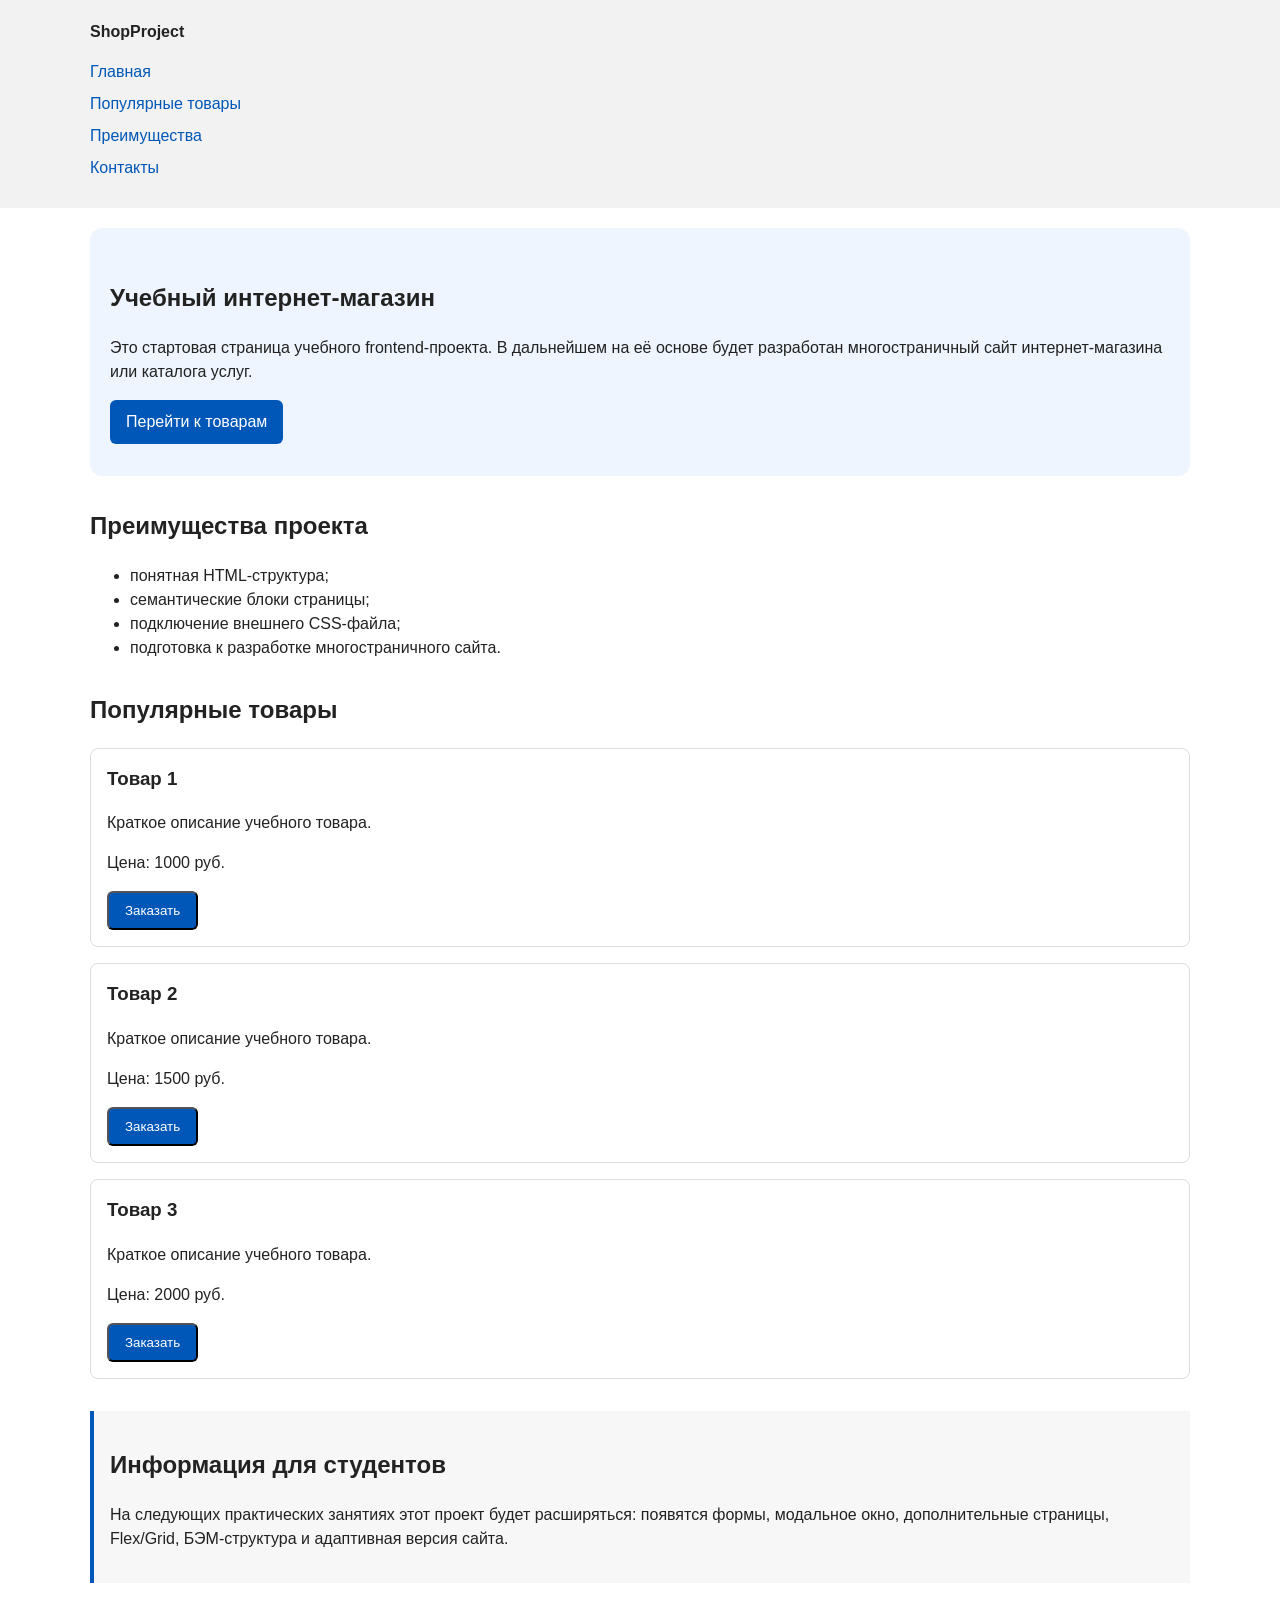
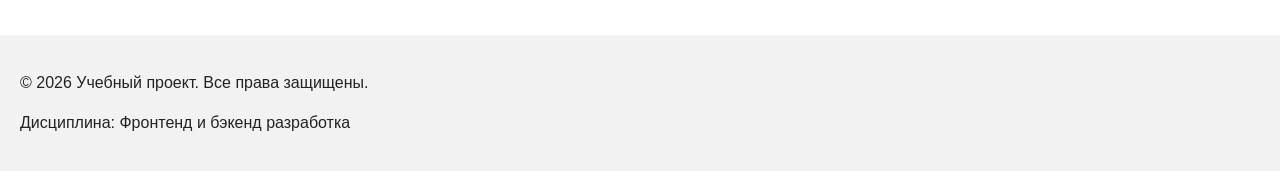
==== index.html @ f3f4010c "feat: add order form modal and validation" ====
<!DOCTYPE html>
<html lang="ru">
<head>
  <meta charset="UTF-8">
  <meta name="viewport" content="width=device-width, initial-scale=1.0">
  <title>Учебный интернет-магазин</title>
  <link rel="stylesheet" href="css/style.css">
  <script src="js/main.js" defer></script>
</head>
<body>
  <header>
    <div class="site-header">
      <a class="site-logo" href="index.html">ShopProject</a>

      <nav class="site-nav" aria-label="Основная навигация">
        <ul class="site-nav__list">
          <li><a href="index.html">Главная</a></li>
          <li><a href="#popular">Популярные товары</a></li>
          <li><a href="#advantages">Преимущества</a></li>
          <li><a href="#contacts">Контакты</a></li>
        </ul>
      </nav>
    </div>
  </header>
  <main>
    <section class="hero">
      <h1>Учебный интернет-магазин</h1>
      <p>
        Это стартовая страница учебного frontend-проекта.
        В дальнейшем на её основе будет разработан многостраничный сайт
        интернет-магазина или каталога услуг.
      </p>
      <a class="button" href="#popular">Перейти к товарам</a>
    </section>
    <section class="section" id="advantages">
      <h2>Преимущества проекта</h2>
      <ul class="advantages-list">
        <li>понятная HTML-структура;</li>
        <li>семантические блоки страницы;</li>
        <li>подключение внешнего CSS-файла;</li>
        <li>подготовка к разработке многостраничного сайта.</li>
      </ul>
    </section>
    <section class="section" id="popular">
      <h2>Популярные товары</h2>

      <article class="product-card">
        <h3>Товар 1</h3>
        <p>Краткое описание учебного товара.</p>
        <p>Цена: 1000 руб.</p>
        <button class="button product-card__button" type="button" data-product="Товар 1">
          Заказать
        </button>

      </article>

      <article class="product-card">
        <h3>Товар 2</h3>
        <p>Краткое описание учебного товара.</p>
        <p>Цена: 1500 руб.</p>
        <button class="button product-card__button" type="button" data-product="Товар 2">
          Заказать
        </button>

      </article>

      <article class="product-card">
        <h3>Товар 3</h3>
        <p>Краткое описание учебного товара.</p>
        <p>Цена: 2000 руб.</p>
        <button class="button product-card__button" type="button" data-product="Товар 3">
          Заказать
        </button>

      </article>
    </section>
    <aside class="aside-info">
      <h2>Информация для студентов</h2>
      <p>
        На следующих практических занятиях этот проект будет расширяться:
        появятся формы, модальное окно, дополнительные страницы, Flex/Grid,
        БЭМ-структура и адаптивная версия сайта.
      </p>
    </aside>
  </main>
  <footer id="contacts">
    <p>&copy; 2026 Учебный проект. Все права защищены.</p>
    <p>Дисциплина: Фронтенд и бэкенд разработка</p>
  </footer>
  <dialog class="order-dialog" id="order-dialog" aria-labelledby="order-dialog-title">
  <h2 id="order-dialog-title">Оформление заявки</h2>

  <form class="order-form" id="order-form" action="#" method="post" novalidate>
    <input id="selected-product" name="selected-product" type="hidden">

    <div class="form-field">
      <label for="order-name">Имя</label>
      <input
        id="order-name"
        name="name"
        type="text"
        placeholder="Введите ваше имя"
        minlength="2"
        autocomplete="given-name"
        required
      >
    </div>

    <div class="form-field">
      <label for="order-email">E-mail</label>
      <input
        id="order-email"
        name="email"
        type="email"
        placeholder="example@mail.ru"
        autocomplete="email"
        required
      >
    </div>

    <div class="form-field">
      <label for="order-phone">Телефон</label>
      <input
        id="order-phone"
        name="phone"
        type="tel"
        inputmode="tel"
        placeholder="+7 (900) 000-00-00"
        pattern="^\+7 \(\d{3}\) \d{3}-\d{2}-\d{2}$"
        required
      >
      <small>Формат: +7 (900) 000-00-00</small>
    </div>

    <div class="form-field">
      <label for="order-date">Дата связи</label>
      <input
        id="order-date"
        name="date"
        type="date"
      >
    </div>

    <div class="form-field">
      <label for="order-topic">Тема заявки</label>
      <select id="order-topic" name="topic" required>
        <option value="">Выберите тему</option>
        <option value="product">Заказ товара</option>
        <option value="consultation">Консультация</option>
        <option value="delivery">Доставка</option>
      </select>
    </div>

    <div class="form-field">
      <label for="order-comment">Комментарий</label>
      <textarea
        id="order-comment"
        name="comment"
        rows="4"
        placeholder="Укажите дополнительную информацию"
      ></textarea>
    </div>

    <div class="form-field form-field--checkbox">
      <label>
        <input
          id="order-agreement"
          name="agreement"
          type="checkbox"
          required
        >
        Я согласен на обработку данных
      </label>
    </div>

    <div class="form-actions">
      <button type="button" id="close-order-dialog">Закрыть</button>
      <button type="submit">Отправить заявку</button>
    </div>
  </form>
</dialog>

<p class="success-message" id="success-message" hidden>
  Форма успешно отправлена!
</p>

</body>
</html>
---- css/style.css ----
/* 
  Универсальное правило для всех элементов.
  border-box делает расчёт размеров более понятным:
  width включает content, padding и border.
*/
* {
  box-sizing: border-box;
}

/*
  Убираем стандартный внешний отступ браузера у body.
  Без этого вокруг страницы может появиться белая рамка.
*/
body {
  margin: 0;
  font-family: Arial, sans-serif;
  line-height: 1.5;
  color: #222222;
  background-color: #ffffff;
}
/*
  Задаём внутренние отступы для основных областей страницы.
  Это делает содержимое визуально отделённым от краёв окна браузера.
*/
header,
main,
footer {
  padding: 20px;
}

/*
  Оформляем шапку страницы.
  Пока используется простой светло-серый фон.
*/
header {
  background-color: #f2f2f2;
}

/*
  Оформляем подвал страницы тем же фоном,
  чтобы визуально отделить его от основного содержимого.
*/
footer {
  background-color: #f2f2f2;
}
/*
  Ограничиваем ширину содержимого шапки,
  чтобы оно не растягивалось слишком сильно на широких экранах.
*/
.site-header {
  max-width: 1100px;
  margin: 0 auto;
}

/*
  Оформляем текстовый логотип.
*/
.site-logo {
  font-weight: bold;
  text-decoration: none;
  color: #222222;
}

/*
  Убираем стандартные отступы и маркеры списка навигации.
*/
.site-nav__list {
  padding: 0;
  margin: 16px 0 0;
  list-style: none;
}

/*
  Добавляем расстояние между пунктами меню.
*/
.site-nav__list li {
  margin-bottom: 8px;
}

/*
  Оформляем ссылки меню.
*/
.site-nav__list a {
  color: #0057b8;
  text-decoration: none;
}

/*
  При наведении мыши подчёркиваем ссылку.
  Подробно состояния интерфейса будут рассмотрены в практической работе 1.7.
*/
.site-nav__list a:hover {
  text-decoration: underline;
}
/*
  Hero-блок — первый крупный блок страницы.
  Он визуально отделяется от остальных разделов фоном и отступами.
*/
.hero {
  max-width: 1100px;
  margin: 0 auto 32px;
  padding: 32px 20px;
  background-color: #eef5ff;
  border-radius: 12px;
}

/*
  Общий класс для разделов страницы.
*/
.section {
  max-width: 1100px;
  margin: 0 auto 32px;
}

/*
  Убираем лишний верхний отступ у заголовков разделов.
*/
.section h2 {
  margin-top: 0;
}
/*
  Карточка товара — самостоятельный блок.
  На следующих занятиях карточки будут доработаны и выстроены в сетку.
*/
.product-card {
  margin-bottom: 16px;
  padding: 16px;
  border: 1px solid #dddddd;
  border-radius: 8px;
  background-color: #ffffff;
}

/*
  Убираем лишний верхний отступ у заголовка карточки.
*/
.product-card h3 {
  margin-top: 0;
}
/*
  Пока это обычная ссылка, но визуально она оформляется как кнопка.
*/
.button {
  display: inline-block;
  padding: 10px 16px;
  color: #ffffff;
  background-color: #0057b8;
  text-decoration: none;
  border-radius: 6px;
}

/*
  Простое состояние наведения для кнопки.
*/
.button:hover {
  background-color: #003f86;
}

/*
  Дополнительный информационный блок.
*/
.aside-info {
  max-width: 1100px;
  margin: 0 auto 32px;
  padding: 16px;
  border-left: 4px solid #0057b8;
  background-color: #f7f7f7;
}
/*
  Модальное окно.
  Элемент dialog сам умеет открываться поверх страницы.
*/
.order-dialog {
  width: min(100% - 32px, 560px);
  padding: 24px;
  border: none;
  border-radius: 12px;
}

/*
  Затемнение фона за модальным окном.
*/
.order-dialog::backdrop {
  background-color: rgba(0, 0, 0, 0.5);
}

/*
  Поле формы.
  Каждый блок получает нижний отступ.
*/
.form-field {
  margin-bottom: 16px;
}

/*
  Подпись поля.
*/
.form-field label {
  display: block;
  margin-bottom: 6px;
}

/*
  Основные поля формы.
*/
.form-field input,
.form-field select,
.form-field textarea {
  width: 100%;
  padding: 10px 12px;
  border: 1px solid #cccccc;
  border-radius: 6px;
  font: inherit;
}

/*
  Checkbox не должен занимать всю ширину.
*/
.form-field input[type="checkbox"] {
  width: auto;
}

/*
  Подсказка под полем телефона.
*/
.form-field small {
  display: block;
  margin-top: 4px;
  color: #666666;
}

/*
  Видимый фокус для клавиатурной навигации.
*/
.form-field input:focus-visible,
.form-field select:focus-visible,
.form-field textarea:focus-visible,
.form-actions button:focus-visible {
  outline: 2px solid #0057b8;
  outline-offset: 2px;
}

/*
  Подсветка ошибочных полей.
  Атрибут aria-invalid будет добавляться через JavaScript.
*/
[aria-invalid="true"] {
  border-color: #b00020;
}

/*
  Кнопки формы.
*/
.form-actions {
  display: flex;
  gap: 12px;
  margin-top: 20px;
}

/*
  Сообщение об успешной отправке.
*/
.success-message {
  max-width: 1100px;
  margin: 24px auto;
  padding: 16px;
  border-left: 4px solid #168a2f;
  background-color: #eefaf0;
}
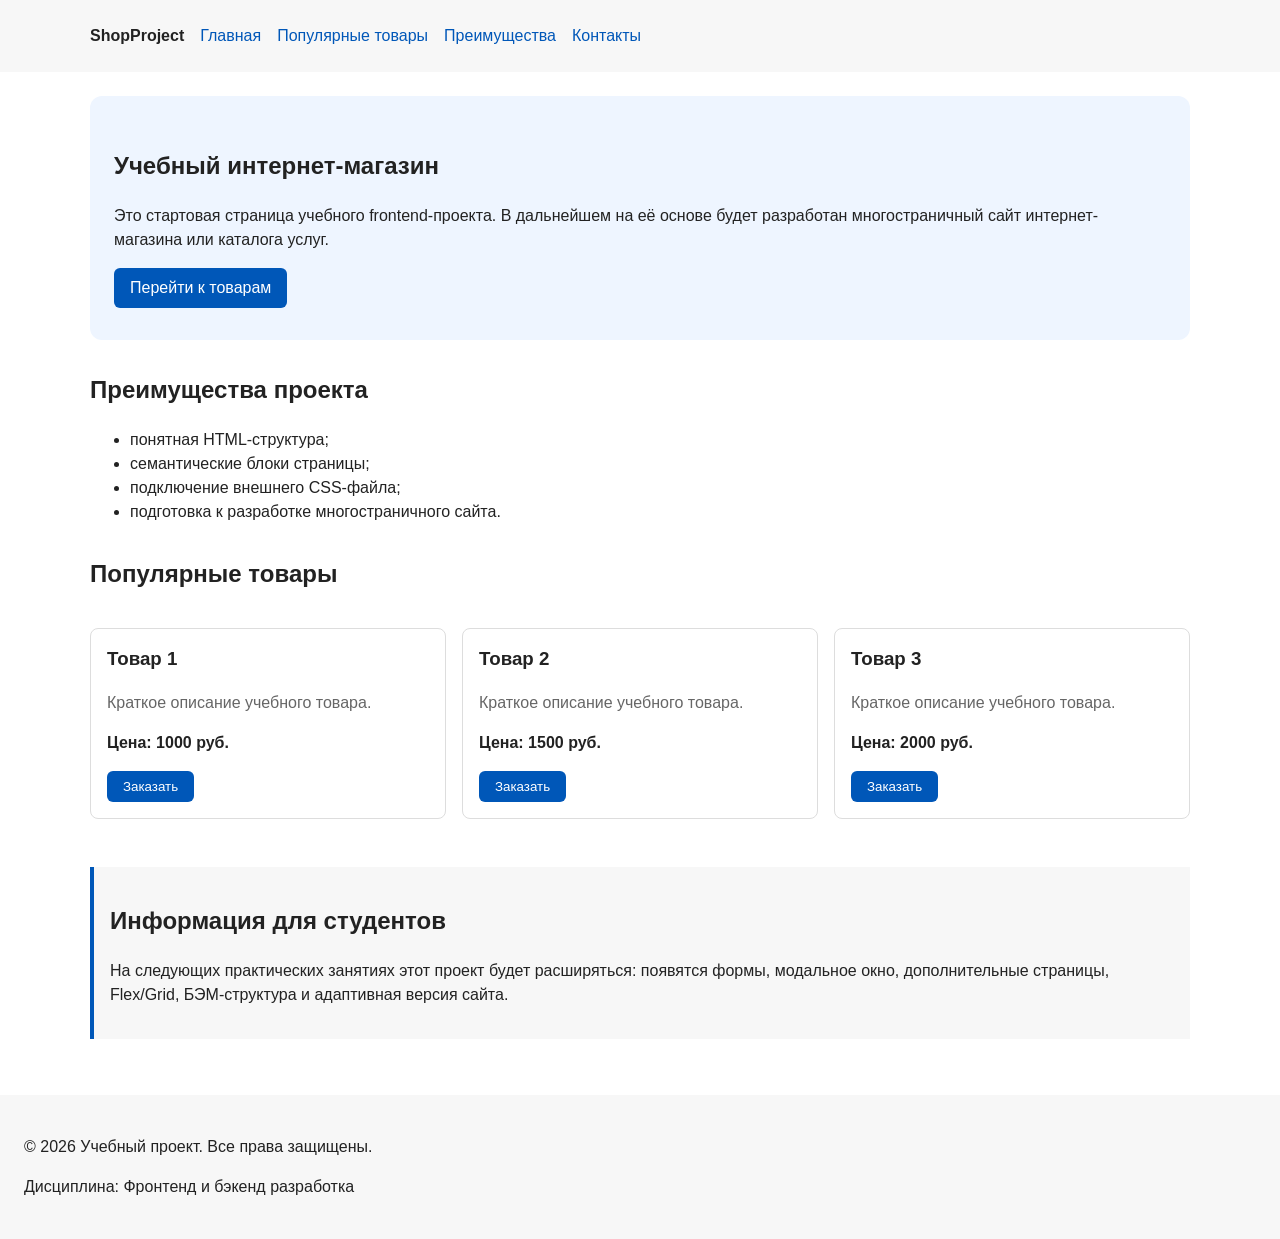
==== commit 875ce8ed: "kr1" ====
--- a/index.html
+++ b/index.html
@@ -1,15 +1,20 @@
 <!DOCTYPE html>
 <html lang="ru">
+
 <head>
   <meta charset="UTF-8">
   <meta name="viewport" content="width=device-width, initial-scale=1.0">
   <title>Учебный интернет-магазин</title>
+
   <link rel="stylesheet" href="css/style.css">
   <script src="js/main.js" defer></script>
 </head>
+
 <body>
+
   <header>
     <div class="site-header">
+
       <a class="site-logo" href="index.html">ShopProject</a>
 
       <nav class="site-nav" aria-label="Основная навигация">
@@ -20,169 +25,347 @@
           <li><a href="#contacts">Контакты</a></li>
         </ul>
       </nav>
+
     </div>
   </header>
+
+
   <main>
+
     <section class="hero">
+
       <h1>Учебный интернет-магазин</h1>
+
       <p>
         Это стартовая страница учебного frontend-проекта.
         В дальнейшем на её основе будет разработан многостраничный сайт
         интернет-магазина или каталога услуг.
       </p>
+
       <a class="button" href="#popular">Перейти к товарам</a>
+
     </section>
+
+
     <section class="section" id="advantages">
+
       <h2>Преимущества проекта</h2>
+
       <ul class="advantages-list">
         <li>понятная HTML-структура;</li>
         <li>семантические блоки страницы;</li>
         <li>подключение внешнего CSS-файла;</li>
         <li>подготовка к разработке многостраничного сайта.</li>
       </ul>
+
     </section>
-    <section class="section" id="popular">
+
+
+    <section class="section product-grid" id="popular">
+
       <h2>Популярные товары</h2>
 
+
       <article class="product-card">
-        <h3>Товар 1</h3>
-        <p>Краткое описание учебного товара.</p>
-        <p>Цена: 1000 руб.</p>
-        <button class="button product-card__button" type="button" data-product="Товар 1">
+
+        <h3 class="product-card__title">
+          Товар 1
+        </h3>
+
+        <p class="product-card__description">
+          Краткое описание учебного товара.
+        </p>
+
+        <p class="product-card__price">
+          Цена: 1000 руб.
+        </p>
+
+        <button
+          class="button product-card__button"
+          type="button"
+          data-product="Товар 1"
+        >
           Заказать
         </button>
 
       </article>
 
+
       <article class="product-card">
-        <h3>Товар 2</h3>
-        <p>Краткое описание учебного товара.</p>
-        <p>Цена: 1500 руб.</p>
-        <button class="button product-card__button" type="button" data-product="Товар 2">
+
+        <h3 class="product-card__title">
+          Товар 2
+        </h3>
+
+        <p class="product-card__description">
+          Краткое описание учебного товара.
+        </p>
+
+        <p class="product-card__price">
+          Цена: 1500 руб.
+        </p>
+
+        <button
+          class="button product-card__button"
+          type="button"
+          data-product="Товар 2"
+        >
           Заказать
         </button>
 
       </article>
 
+
       <article class="product-card">
-        <h3>Товар 3</h3>
-        <p>Краткое описание учебного товара.</p>
-        <p>Цена: 2000 руб.</p>
-        <button class="button product-card__button" type="button" data-product="Товар 3">
+
+        <h3 class="product-card__title">
+          Товар 3
+        </h3>
+
+        <p class="product-card__description">
+          Краткое описание учебного товара.
+        </p>
+
+        <p class="product-card__price">
+          Цена: 2000 руб.
+        </p>
+
+        <button
+          class="button product-card__button"
+          type="button"
+          data-product="Товар 3"
+        >
           Заказать
         </button>
 
       </article>
+
     </section>
+
+
     <aside class="aside-info">
+
       <h2>Информация для студентов</h2>
+
       <p>
         На следующих практических занятиях этот проект будет расширяться:
         появятся формы, модальное окно, дополнительные страницы, Flex/Grid,
         БЭМ-структура и адаптивная версия сайта.
       </p>
+
     </aside>
+
   </main>
+
+
   <footer id="contacts">
-    <p>&copy; 2026 Учебный проект. Все права защищены.</p>
-    <p>Дисциплина: Фронтенд и бэкенд разработка</p>
+
+    <p>
+      &copy; 2026 Учебный проект. Все права защищены.
+    </p>
+
+    <p>
+      Дисциплина: Фронтенд и бэкенд разработка
+    </p>
+
   </footer>
-  <dialog class="order-dialog" id="order-dialog" aria-labelledby="order-dialog-title">
-  <h2 id="order-dialog-title">Оформление заявки</h2>
-
-  <form class="order-form" id="order-form" action="#" method="post" novalidate>
-    <input id="selected-product" name="selected-product" type="hidden">
-
-    <div class="form-field">
-      <label for="order-name">Имя</label>
+
+
+  <dialog
+    class="order-dialog"
+    id="order-dialog"
+    aria-labelledby="order-dialog-title"
+  >
+
+    <h2 id="order-dialog-title">
+      Оформление заявки
+    </h2>
+
+
+    <form
+      class="order-form"
+      id="order-form"
+      action="#"
+      method="post"
+      novalidate
+    >
+
       <input
-        id="order-name"
-        name="name"
-        type="text"
-        placeholder="Введите ваше имя"
-        minlength="2"
-        autocomplete="given-name"
-        required
+        id="selected-product"
+        name="selected-product"
+        type="hidden"
       >
-    </div>
-
-    <div class="form-field">
-      <label for="order-email">E-mail</label>
-      <input
-        id="order-email"
-        name="email"
-        type="email"
-        placeholder="example@mail.ru"
-        autocomplete="email"
-        required
-      >
-    </div>
-
-    <div class="form-field">
-      <label for="order-phone">Телефон</label>
-      <input
-        id="order-phone"
-        name="phone"
-        type="tel"
-        inputmode="tel"
-        placeholder="+7 (900) 000-00-00"
-        pattern="^\+7 \(\d{3}\) \d{3}-\d{2}-\d{2}$"
-        required
-      >
-      <small>Формат: +7 (900) 000-00-00</small>
-    </div>
-
-    <div class="form-field">
-      <label for="order-date">Дата связи</label>
-      <input
-        id="order-date"
-        name="date"
-        type="date"
-      >
-    </div>
-
-    <div class="form-field">
-      <label for="order-topic">Тема заявки</label>
-      <select id="order-topic" name="topic" required>
-        <option value="">Выберите тему</option>
-        <option value="product">Заказ товара</option>
-        <option value="consultation">Консультация</option>
-        <option value="delivery">Доставка</option>
-      </select>
-    </div>
-
-    <div class="form-field">
-      <label for="order-comment">Комментарий</label>
-      <textarea
-        id="order-comment"
-        name="comment"
-        rows="4"
-        placeholder="Укажите дополнительную информацию"
-      ></textarea>
-    </div>
-
-    <div class="form-field form-field--checkbox">
-      <label>
+
+
+      <div class="form-field">
+
+        <label for="order-name">
+          Имя
+        </label>
+
         <input
-          id="order-agreement"
-          name="agreement"
-          type="checkbox"
+          id="order-name"
+          name="name"
+          type="text"
+          placeholder="Введите ваше имя"
+          minlength="2"
+          autocomplete="given-name"
           required
         >
-        Я согласен на обработку данных
-      </label>
-    </div>
-
-    <div class="form-actions">
-      <button type="button" id="close-order-dialog">Закрыть</button>
-      <button type="submit">Отправить заявку</button>
-    </div>
-  </form>
-</dialog>
-
-<p class="success-message" id="success-message" hidden>
-  Форма успешно отправлена!
-</p>
+
+      </div>
+
+
+      <div class="form-field">
+
+        <label for="order-email">
+          E-mail
+        </label>
+
+        <input
+          id="order-email"
+          name="email"
+          type="email"
+          placeholder="example@mail.ru"
+          autocomplete="email"
+          required
+        >
+
+      </div>
+
+
+      <div class="form-field">
+
+        <label for="order-phone">
+          Телефон
+        </label>
+
+        <input
+          id="order-phone"
+          name="phone"
+          type="tel"
+          inputmode="tel"
+          placeholder="+7 (900) 000-00-00"
+          pattern="^\+7 \(\d{3}\) \d{3}-\d{2}-\d{2}$"
+          required
+        >
+
+        <small>
+          Формат: +7 (900) 000-00-00
+        </small>
+
+      </div>
+
+
+      <div class="form-field">
+
+        <label for="order-date">
+          Дата связи
+        </label>
+
+        <input
+          id="order-date"
+          name="date"
+          type="date"
+        >
+
+      </div>
+
+
+      <div class="form-field">
+
+        <label for="order-topic">
+          Тема заявки
+        </label>
+
+        <select
+          id="order-topic"
+          name="topic"
+          required
+        >
+          <option value="">
+            Выберите тему
+          </option>
+
+          <option value="product">
+            Заказ товара
+          </option>
+
+          <option value="consultation">
+            Консультация
+          </option>
+
+          <option value="delivery">
+            Доставка
+          </option>
+
+        </select>
+
+      </div>
+
+
+      <div class="form-field">
+
+        <label for="order-comment">
+          Комментарий
+        </label>
+
+        <textarea
+          id="order-comment"
+          name="comment"
+          rows="4"
+          placeholder="Укажите дополнительную информацию"
+        ></textarea>
+
+      </div>
+
+
+      <div class="form-field form-field--checkbox">
+
+        <label>
+
+          <input
+            id="order-agreement"
+            name="agreement"
+            type="checkbox"
+            required
+          >
+
+          Я согласен на обработку данных
+
+        </label>
+
+      </div>
+
+
+      <div class="form-actions">
+
+        <button
+          type="button"
+          id="close-order-dialog"
+        >
+          Закрыть
+        </button>
+
+        <button type="submit">
+          Отправить заявку
+        </button>
+
+      </div>
+
+    </form>
+
+  </dialog>
+
+
+  <p
+    class="success-message"
+    id="success-message"
+    hidden
+  >
+    Форма успешно отправлена!
+  </p>
+
 
 </body>
-</html>
+</html>
--- a/css/style.css
+++ b/css/style.css
@@ -1,268 +1,307 @@
-/* 
-  Универсальное правило для всех элементов.
-  border-box делает расчёт размеров более понятным:
-  width включает content, padding и border.
-*/
+/* ===============================
+   1. Переменные проекта
+   =============================== */
+
+:root {
+  /* Основные цвета проекта */
+  --color-bg: #ffffff;
+  --color-text: #222222;
+  --color-muted: #666666;
+  --color-primary: #0057b8;
+  --color-primary-dark: #003f86;
+  --color-border: #dddddd;
+  --color-surface: #f7f7f7;
+  --color-surface-accent: #eef5ff;
+  --color-danger: #b00020;
+  --color-success: #168a2f;
+  --color-success-bg: #eefaf0;
+  --color-white: #ffffff;
+
+  /* Отступы */
+  --space-xs: 4px;
+  --space-sm: 8px;
+  --space-md: 16px;
+  --space-lg: 24px;
+  --space-xl: 32px;
+
+  /* Скругления */
+  --radius-sm: 6px;
+  --radius-md: 8px;
+  --radius-lg: 12px;
+
+  /* Размеры */
+  --container-width: 1100px;
+}
+
+
+/* ===============================
+   2. Базовые стили
+   =============================== */
+
 * {
   box-sizing: border-box;
 }
 
-/*
-  Убираем стандартный внешний отступ браузера у body.
-  Без этого вокруг страницы может появиться белая рамка.
-*/
 body {
   margin: 0;
   font-family: Arial, sans-serif;
   line-height: 1.5;
-  color: #222222;
-  background-color: #ffffff;
-}
-/*
-  Задаём внутренние отступы для основных областей страницы.
-  Это делает содержимое визуально отделённым от краёв окна браузера.
-*/
+  color: var(--color-text);
+  background-color: var(--color-bg);
+}
+
 header,
 main,
 footer {
-  padding: 20px;
-}
-
-/*
-  Оформляем шапку страницы.
-  Пока используется простой светло-серый фон.
-*/
+  padding: var(--space-lg);
+}
+
+
+/* ===============================
+   3. Общие элементы интерфейса
+   =============================== */
+
+a {
+  color: var(--color-primary);
+}
+
+a:hover {
+  color: var(--color-primary-dark);
+}
+
+a:focus-visible {
+  outline: 2px solid var(--color-primary);
+  outline-offset: 3px;
+}
+
+.button,
+.form-actions button {
+  display: inline-block;
+  padding: var(--space-sm) var(--space-md);
+  color: var(--color-white);
+  background-color: var(--color-primary);
+  text-decoration: none;
+  border: none;
+  cursor: pointer;
+  border-radius: var(--radius-sm);
+}
+
+.button:hover,
+.form-actions button:hover {
+  color: var(--color-white);
+  background-color: var(--color-primary-dark);
+}
+
+.button:focus-visible,
+.form-actions button:focus-visible {
+  outline: 2px solid var(--color-primary);
+  outline-offset: 3px;
+}
+
+.button:disabled,
+.form-actions button:disabled {
+  opacity: 0.6;
+  cursor: not-allowed;
+}
+
+
+/* ===============================
+   4. Компоненты страницы
+   =============================== */
+
 header {
-  background-color: #f2f2f2;
-}
-
-/*
-  Оформляем подвал страницы тем же фоном,
-  чтобы визуально отделить его от основного содержимого.
-*/
+  background-color: var(--color-surface);
+}
+
 footer {
-  background-color: #f2f2f2;
-}
-/*
-  Ограничиваем ширину содержимого шапки,
-  чтобы оно не растягивалось слишком сильно на широких экранах.
-*/
+  background-color: var(--color-surface);
+}
+
+
+/* FLEXBOX ДЛЯ ШАПКИ */
+
 .site-header {
-  max-width: 1100px;
+  max-width: var(--container-width);
   margin: 0 auto;
-}
-
-/*
-  Оформляем текстовый логотип.
-*/
+
+  display: flex;
+  gap: var(--space-md);
+  align-items: center;
+}
+
 .site-logo {
   font-weight: bold;
   text-decoration: none;
-  color: #222222;
-}
-
-/*
-  Убираем стандартные отступы и маркеры списка навигации.
-*/
+  color: var(--color-text);
+}
+
 .site-nav__list {
+  display: flex;
+  gap: var(--space-md);
+
   padding: 0;
-  margin: 16px 0 0;
+  margin: 0;
   list-style: none;
 }
 
-/*
-  Добавляем расстояние между пунктами меню.
-*/
-.site-nav__list li {
-  margin-bottom: 8px;
-}
-
-/*
-  Оформляем ссылки меню.
-*/
 .site-nav__list a {
-  color: #0057b8;
   text-decoration: none;
 }
 
-/*
-  При наведении мыши подчёркиваем ссылку.
-  Подробно состояния интерфейса будут рассмотрены в практической работе 1.7.
-*/
+.site-logo:hover {
+  color: var(--color-primary-dark);
+}
+
 .site-nav__list a:hover {
   text-decoration: underline;
 }
-/*
-  Hero-блок — первый крупный блок страницы.
-  Он визуально отделяется от остальных разделов фоном и отступами.
-*/
+
+
 .hero {
-  max-width: 1100px;
-  margin: 0 auto 32px;
-  padding: 32px 20px;
-  background-color: #eef5ff;
-  border-radius: 12px;
-}
-
-/*
-  Общий класс для разделов страницы.
-*/
+  max-width: var(--container-width);
+  margin: 0 auto var(--space-xl);
+  padding: var(--space-xl) var(--space-lg);
+  background-color: var(--color-surface-accent);
+  border-radius: var(--radius-lg);
+}
+
 .section {
-  max-width: 1100px;
-  margin: 0 auto 32px;
-}
-
-/*
-  Убираем лишний верхний отступ у заголовков разделов.
-*/
+  max-width: var(--container-width);
+  margin: 0 auto var(--space-xl);
+}
+
 .section h2 {
   margin-top: 0;
 }
-/*
-  Карточка товара — самостоятельный блок.
-  На следующих занятиях карточки будут доработаны и выстроены в сетку.
-*/
+
+
+/* CSS GRID ДЛЯ ТОВАРОВ */
+
+.product-grid {
+  display: grid;
+  grid-template-columns: repeat(3, 1fr);
+  gap: var(--space-md);
+}
+
+/*«Популярные товары» занимал всю строку 
+над тремя карточками, а не становился первой ячейкой сетки*/
+.product-grid h2 {
+  grid-column: 1 / -1;
+}
+
+
 .product-card {
-  margin-bottom: 16px;
-  padding: 16px;
-  border: 1px solid #dddddd;
-  border-radius: 8px;
-  background-color: #ffffff;
-}
-
-/*
-  Убираем лишний верхний отступ у заголовка карточки.
-*/
-.product-card h3 {
+  margin-bottom: var(--space-md);
+  padding: var(--space-md);
+  border: 1px solid var(--color-border);
+  border-radius: var(--radius-md);
+  background-color: var(--color-bg);
+}
+
+.product-card:hover {
+  border-color: var(--color-primary);
+}
+
+.product-card__title {
   margin-top: 0;
 }
-/*
-  Пока это обычная ссылка, но визуально она оформляется как кнопка.
-*/
-.button {
-  display: inline-block;
-  padding: 10px 16px;
-  color: #ffffff;
-  background-color: #0057b8;
-  text-decoration: none;
-  border-radius: 6px;
-}
-
-/*
-  Простое состояние наведения для кнопки.
-*/
-.button:hover {
-  background-color: #003f86;
-}
-
-/*
-  Дополнительный информационный блок.
-*/
+
+.product-card__description {
+  color: var(--color-muted);
+}
+
+.product-card__price {
+  font-weight: bold;
+}
+
 .aside-info {
-  max-width: 1100px;
-  margin: 0 auto 32px;
-  padding: 16px;
-  border-left: 4px solid #0057b8;
-  background-color: #f7f7f7;
-}
-/*
-  Модальное окно.
-  Элемент dialog сам умеет открываться поверх страницы.
-*/
+  max-width: var(--container-width);
+  margin: 0 auto var(--space-xl);
+  padding: var(--space-md);
+  border-left: 4px solid var(--color-primary);
+  background-color: var(--color-surface);
+}
+
+
+/* ===============================
+   5. Форма и модальное окно
+   =============================== */
+
 .order-dialog {
-  width: min(100% - 32px, 560px);
-  padding: 24px;
+  width: min(100% - var(--space-xl), 560px);
+  padding: var(--space-lg);
   border: none;
-  border-radius: 12px;
-}
-
-/*
-  Затемнение фона за модальным окном.
-*/
+  border-radius: var(--radius-lg);
+}
+
 .order-dialog::backdrop {
   background-color: rgba(0, 0, 0, 0.5);
 }
 
-/*
-  Поле формы.
-  Каждый блок получает нижний отступ.
-*/
 .form-field {
-  margin-bottom: 16px;
-}
-
-/*
-  Подпись поля.
-*/
+  margin-bottom: var(--space-md);
+}
+
 .form-field label {
   display: block;
-  margin-bottom: 6px;
-}
-
-/*
-  Основные поля формы.
-*/
+  margin-bottom: var(--space-xs);
+}
+
 .form-field input,
 .form-field select,
 .form-field textarea {
   width: 100%;
   padding: 10px 12px;
-  border: 1px solid #cccccc;
-  border-radius: 6px;
+  border: 1px solid var(--color-border);
+  border-radius: var(--radius-sm);
   font: inherit;
 }
 
-/*
-  Checkbox не должен занимать всю ширину.
-*/
 .form-field input[type="checkbox"] {
   width: auto;
 }
 
-/*
-  Подсказка под полем телефона.
-*/
 .form-field small {
   display: block;
-  margin-top: 4px;
-  color: #666666;
-}
-
-/*
-  Видимый фокус для клавиатурной навигации.
-*/
+  margin-top: var(--space-xs);
+  color: var(--color-muted);
+}
+
+.form-field input:hover,
+.form-field select:hover,
+.form-field textarea:hover {
+  border-color: var(--color-primary);
+}
+
+.form-field input:focus,
+.form-field select:focus,
+.form-field textarea:focus {
+  border-color: var(--color-primary);
+}
+
 .form-field input:focus-visible,
 .form-field select:focus-visible,
-.form-field textarea:focus-visible,
-.form-actions button:focus-visible {
-  outline: 2px solid #0057b8;
-  outline-offset: 2px;
-}
-
-/*
-  Подсветка ошибочных полей.
-  Атрибут aria-invalid будет добавляться через JavaScript.
-*/
-[aria-invalid="true"] {
-  border-color: #b00020;
-}
-
-/*
-  Кнопки формы.
-*/
+.form-field textarea:focus-visible {
+  outline: 2px solid var(--color-primary);
+  outline-offset: 3px;
+}
+
+.form-field input[aria-invalid="true"],
+.form-field select[aria-invalid="true"],
+.form-field textarea[aria-invalid="true"] {
+  border-color: var(--color-danger);
+}
+
 .form-actions {
   display: flex;
-  gap: 12px;
-  margin-top: 20px;
-}
-
-/*
-  Сообщение об успешной отправке.
-*/
+  gap: var(--space-md);
+  margin-top: var(--space-lg);
+}
+
 .success-message {
-  max-width: 1100px;
-  margin: 24px auto;
-  padding: 16px;
-  border-left: 4px solid #168a2f;
-  background-color: #eefaf0;
-}
+  max-width: var(--container-width);
+  margin: var(--space-lg) auto;
+  padding: var(--space-md);
+  border-left: 4px solid var(--color-success);
+  background-color: var(--color-success-bg);
+}
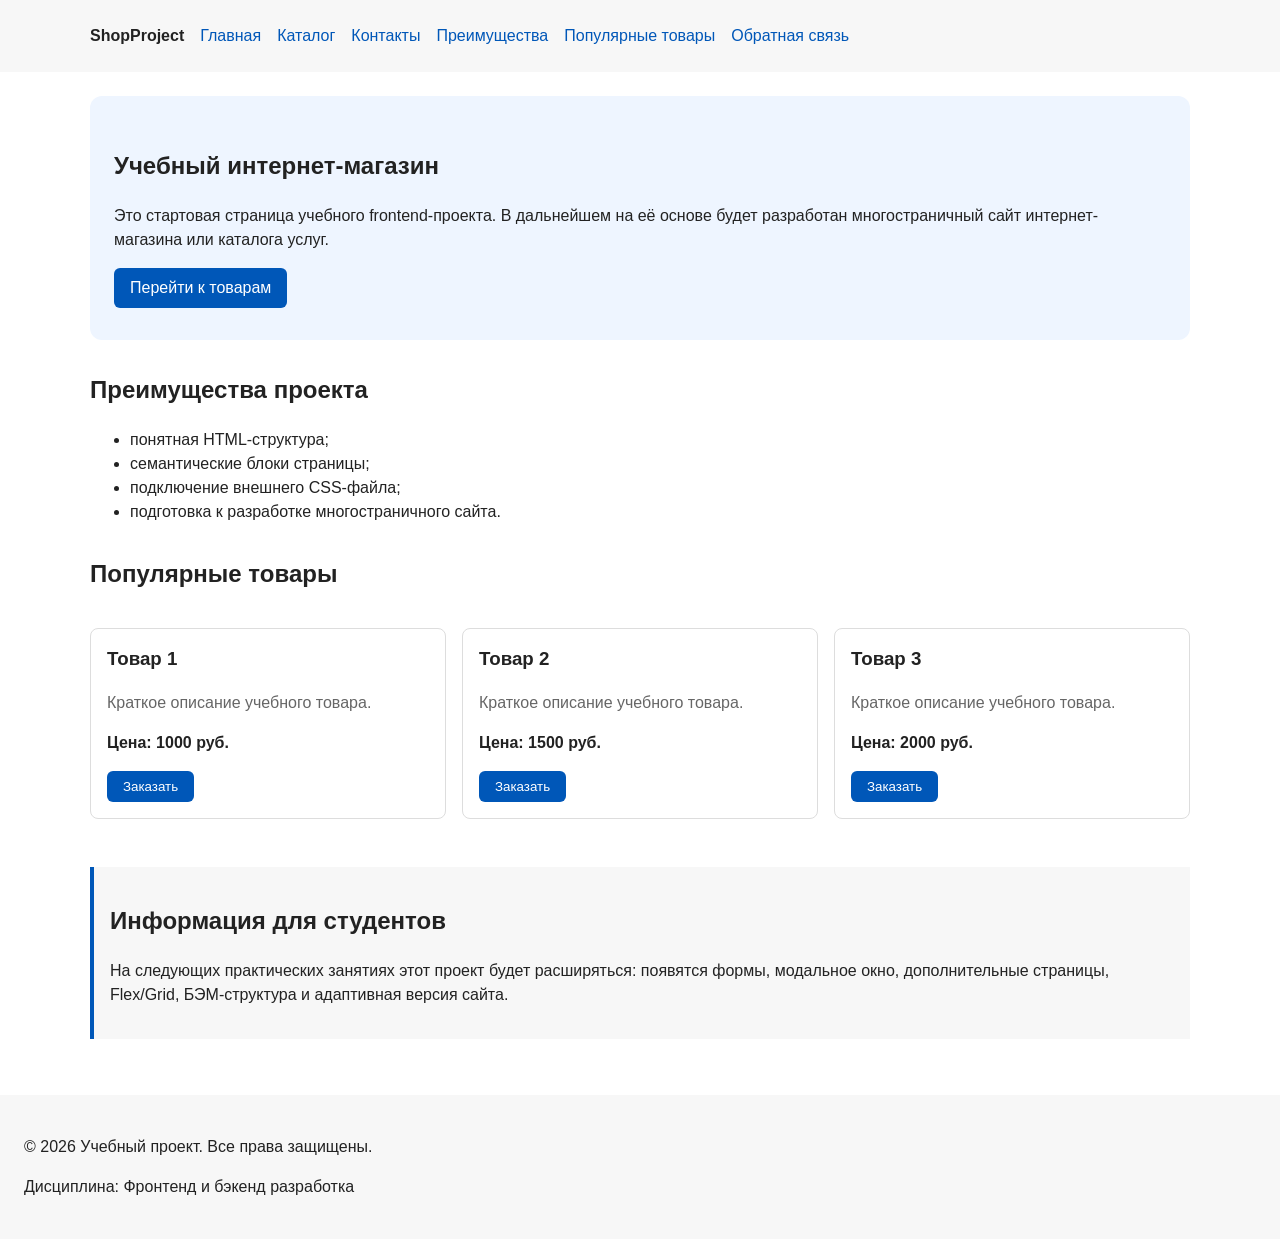
==== commit f8c28b3b: "feat: add multi-page structure navigation and anchors" ====
--- a/index.html
+++ b/index.html
@@ -20,11 +20,14 @@
       <nav class="site-nav" aria-label="Основная навигация">
         <ul class="site-nav__list">
           <li><a href="index.html">Главная</a></li>
-          <li><a href="#popular">Популярные товары</a></li>
-          <li><a href="#advantages">Преимущества</a></li>
-          <li><a href="#contacts">Контакты</a></li>
+          <li><a href="catalog.html">Каталог</a></li>
+          <li><a href="contacts.html">Контакты</a></li>
+          <li><a href="index.html#advantages">Преимущества</a></li>
+          <li><a href="index.html#popular">Популярные товары</a></li>
+          <li><a href="index.html#contacts">Обратная связь</a></li>
         </ul>
       </nav>
+
 
     </div>
   </header>
--- a/css/style.css
+++ b/css/style.css
@@ -304,4 +304,27 @@
   padding: var(--space-md);
   border-left: 4px solid var(--color-success);
   background-color: var(--color-success-bg);
-}+}
+.breadcrumbs {
+  max-width: var(--container-width);
+  margin: 0 auto var(--space-md);
+  font-size: 14px;
+  color: var(--color-muted);
+}
+
+.breadcrumbs a {
+  color: var(--color-primary);
+}
+
+.breadcrumbs span::before {
+  content: " / ";
+  color: var(--color-muted);
+}
+html {
+  scroll-behavior: smooth;
+}
+
+:target {
+  outline: 2px dashed var(--color-primary);
+  outline-offset: 4px;
+}
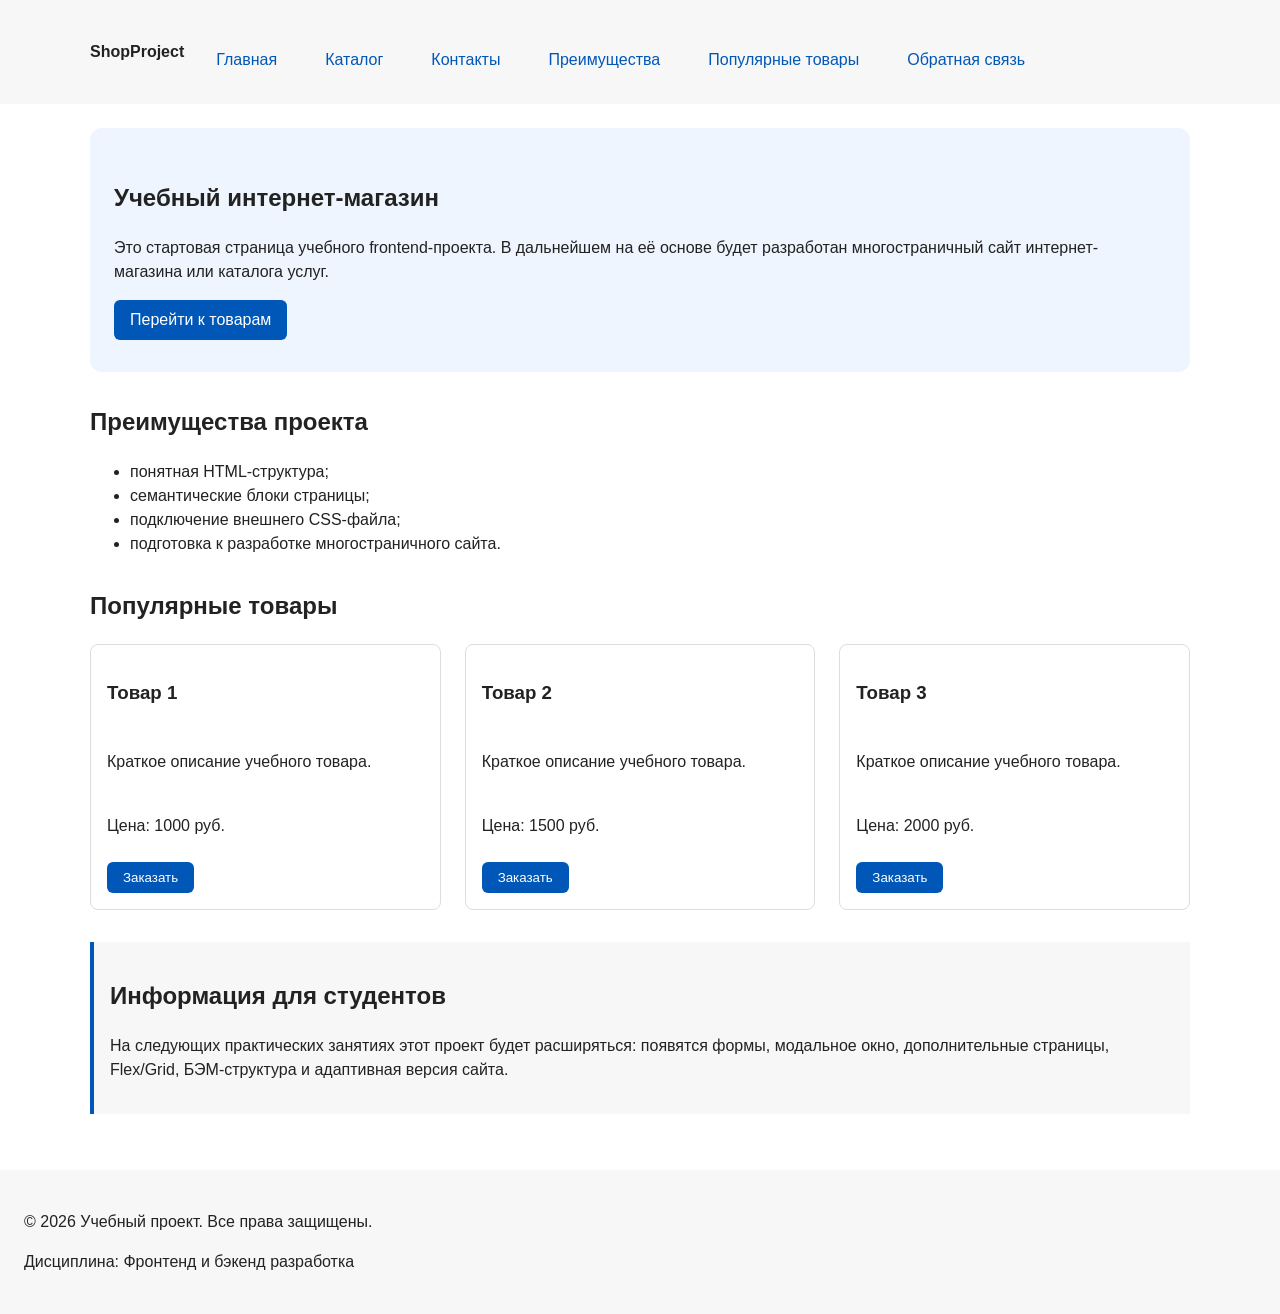
==== commit 0910ee66: "feat: add flex navigation and grid catalog layout" ====
--- a/index.html
+++ b/index.html
@@ -64,84 +64,40 @@
     </section>
 
 
-    <section class="section product-grid" id="popular">
+    <section class="section" id="popular">
 
       <h2>Популярные товары</h2>
 
-
-      <article class="product-card">
-
-        <h3 class="product-card__title">
-          Товар 1
-        </h3>
-
-        <p class="product-card__description">
-          Краткое описание учебного товара.
-        </p>
-
-        <p class="product-card__price">
-          Цена: 1000 руб.
-        </p>
-
-        <button
-          class="button product-card__button"
-          type="button"
-          data-product="Товар 1"
-        >
-          Заказать
-        </button>
-
-      </article>
-
-
-      <article class="product-card">
-
-        <h3 class="product-card__title">
-          Товар 2
-        </h3>
-
-        <p class="product-card__description">
-          Краткое описание учебного товара.
-        </p>
-
-        <p class="product-card__price">
-          Цена: 1500 руб.
-        </p>
-
-        <button
-          class="button product-card__button"
-          type="button"
-          data-product="Товар 2"
-        >
-          Заказать
-        </button>
-
-      </article>
-
-
-      <article class="product-card">
-
-        <h3 class="product-card__title">
-          Товар 3
-        </h3>
-
-        <p class="product-card__description">
-          Краткое описание учебного товара.
-        </p>
-
-        <p class="product-card__price">
-          Цена: 2000 руб.
-        </p>
-
-        <button
-          class="button product-card__button"
-          type="button"
-          data-product="Товар 3"
-        >
-          Заказать
-        </button>
-
-      </article>
+      <div class="products-grid">
+
+        <article class="product-card">
+          <h3>Товар 1</h3>
+          <p>Краткое описание учебного товара.</p>
+          <p>Цена: 1000 руб.</p>
+          <button class="button product-card__button" type="button" data-product="Товар 1">
+            Заказать
+          </button>
+        </article>
+
+        <article class="product-card">
+          <h3>Товар 2</h3>
+          <p>Краткое описание учебного товара.</p>
+          <p>Цена: 1500 руб.</p>
+          <button class="button product-card__button" type="button" data-product="Товар 2">
+            Заказать
+          </button>
+        </article>
+
+        <article class="product-card">
+          <h3>Товар 3</h3>
+          <p>Краткое описание учебного товара.</p>
+          <p>Цена: 2000 руб.</p>
+          <button class="button product-card__button" type="button" data-product="Товар 3">
+            Заказать
+          </button>
+        </article>
+
+      </div>
 
     </section>
 
--- a/css/style.css
+++ b/css/style.css
@@ -137,23 +137,36 @@
 
 .site-nav__list {
   display: flex;
+  flex-wrap: wrap;
+  justify-content: center;
+  align-items: center;
   gap: var(--space-md);
-
   padding: 0;
-  margin: 0;
+  margin: var(--space-md) 0 0;
   list-style: none;
 }
 
-.site-nav__list a {
-  text-decoration: none;
-}
 
 .site-logo:hover {
   color: var(--color-primary-dark);
 }
+.site-nav__list a {
+  display: inline-block;
+  padding: var(--space-sm) var(--space-md);
+  color: var(--color-primary);
+  text-decoration: none;
+  border-radius: var(--radius-sm);
+}
 
 .site-nav__list a:hover {
-  text-decoration: underline;
+  color: var(--color-white);
+  background-color: var(--color-primary);
+}
+
+.products-grid {
+  display: grid;
+  grid-template-columns: repeat(3, 1fr);
+  gap: var(--space-lg);
 }
 
 
@@ -191,12 +204,21 @@
 
 
 .product-card {
-  margin-bottom: var(--space-md);
+  display: flex;
+  flex-direction: column;
+  gap: var(--space-sm);
+  margin-bottom: 0;
   padding: var(--space-md);
   border: 1px solid var(--color-border);
   border-radius: var(--radius-md);
   background-color: var(--color-bg);
 }
+
+.product-card .button {
+  margin-top: auto;
+  align-self: flex-start;
+}
+
 
 .product-card:hover {
   border-color: var(--color-primary);
@@ -328,3 +350,51 @@
   outline: 2px dashed var(--color-primary);
   outline-offset: 4px;
 }
+.catalog-layout {
+  max-width: var(--container-width);
+  margin: 0 auto var(--space-xl);
+  display: grid;
+  grid-template-columns: 260px 1fr;
+  grid-template-areas: "filters products";
+  gap: var(--space-lg);
+}
+
+.catalog-filters {
+  grid-area: filters;
+  padding: var(--space-md);
+  border: 1px solid var(--color-border);
+  border-radius: var(--radius-md);
+  background-color: var(--color-surface);
+}
+
+.catalog-products {
+  grid-area: products;
+}
+.filters-form {
+  display: grid;
+  gap: var(--space-md);
+}
+
+.filters-form fieldset {
+  margin: 0;
+  padding: var(--space-md);
+  border: 1px solid var(--color-border);
+  border-radius: var(--radius-sm);
+}
+
+.filters-form legend {
+  font-weight: 700;
+}
+
+.filters-form label {
+  display: block;
+  margin-bottom: var(--space-sm);
+}
+
+.filters-form input[type="number"] {
+  width: 100%;
+  padding: 8px 10px;
+  border: 1px solid var(--color-border);
+  border-radius: var(--radius-sm);
+  font: inherit;
+}
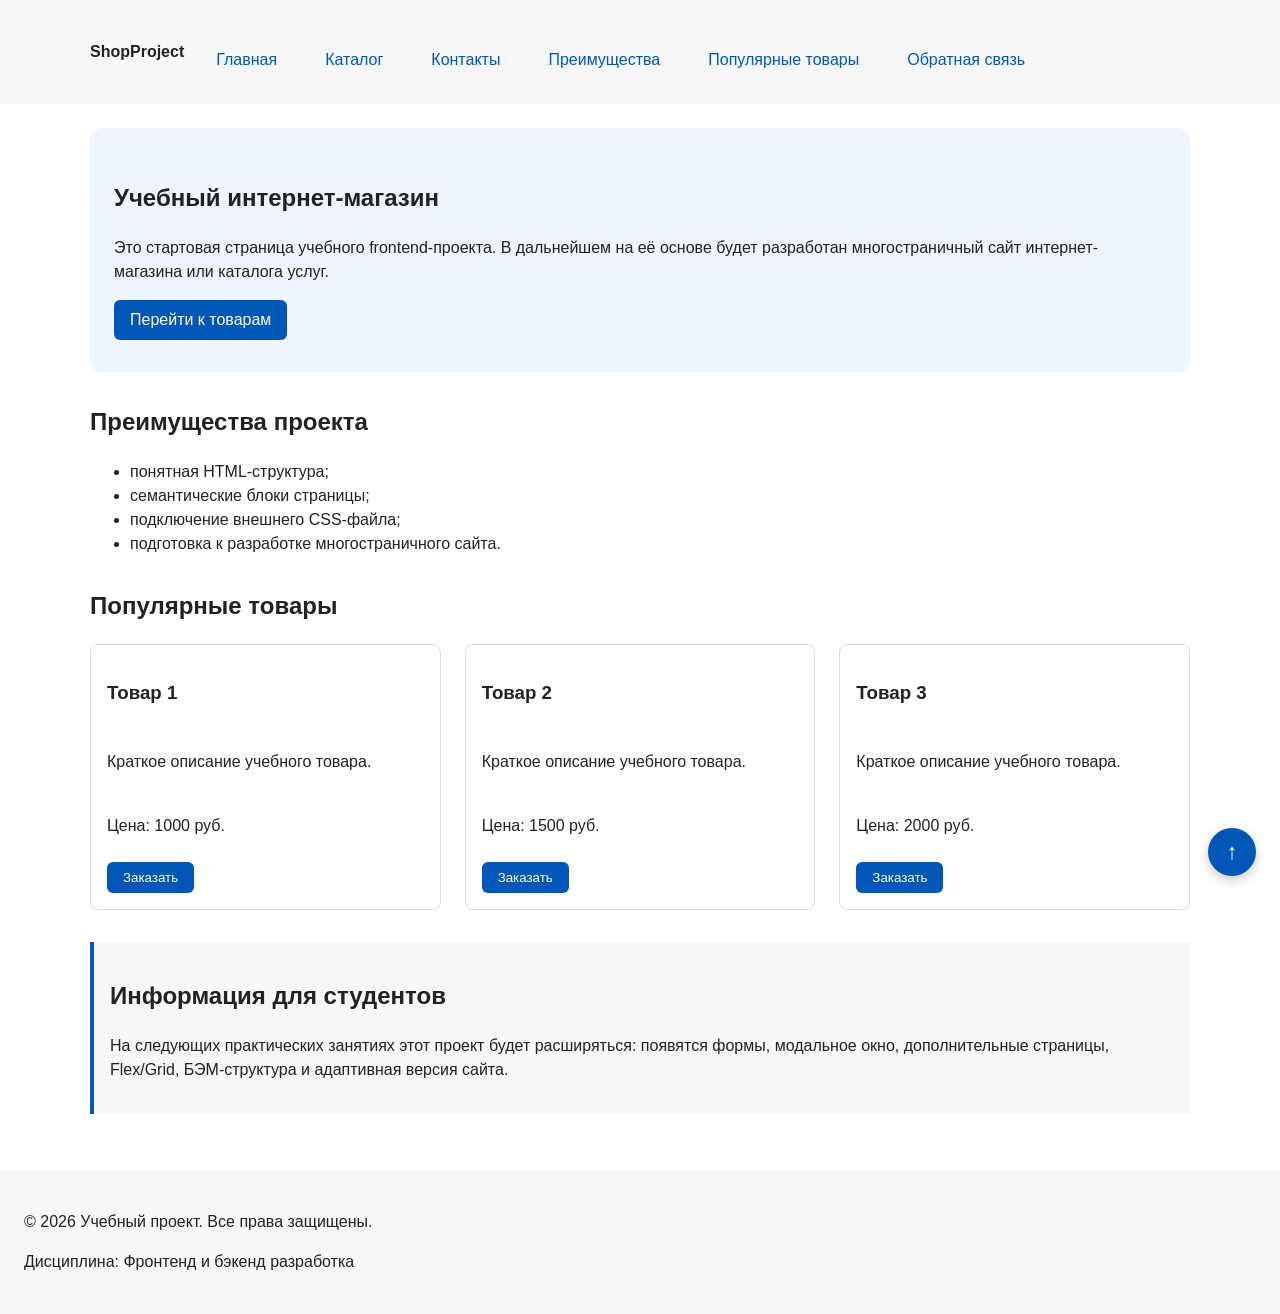
==== commit 2913efca: "feat: add back-to-top button to all pages" ====
--- a/index.html
+++ b/index.html
@@ -10,7 +10,7 @@
   <script src="js/main.js" defer></script>
 </head>
 
-<body>
+<body id="top">
 
   <header>
     <div class="site-header">
@@ -326,5 +326,8 @@
   </p>
 
 
+  <a class="back-to-top" href="#top" aria-label="Вернуться наверх">↑</a>
+
+
 </body>
 </html>
--- a/css/style.css
+++ b/css/style.css
@@ -398,3 +398,88 @@
   border-radius: var(--radius-sm);
   font: inherit;
 }
+/* ===============================
+   Кнопка «Наверх»
+   =============================== */
+
+.back-to-top {
+  position: fixed;
+  right: var(--space-lg);
+  bottom: var(--space-lg);
+  z-index: 100;
+
+  width: 48px;
+  height: 48px;
+
+  display: flex;
+  align-items: center;
+  justify-content: center;
+
+  font-size: 22px;
+  line-height: 1;
+
+  color: var(--color-white);
+  background-color: var(--color-primary);
+
+  border: none;
+  border-radius: 50%;
+  cursor: pointer;
+
+  box-shadow: 0 4px 12px rgba(0, 0, 0, 0.2);
+
+  transition: background-color 0.2s ease, transform 0.2s ease;
+}
+
+.back-to-top:hover {
+  background-color: var(--color-primary-dark);
+  transform: translateY(-3px);
+}
+
+.back-to-top:focus-visible {
+  outline: 2px solid var(--color-primary);
+  outline-offset: 3px;
+}
+
+.back-to-top[hidden] {
+  display: none;
+}
+/* ===============================
+   Кнопка «Наверх» (без JS)
+   =============================== */
+
+.back-to-top {
+  position: fixed;
+  right: var(--space-lg);
+  bottom: var(--space-lg);
+  z-index: 100;
+
+  width: 48px;
+  height: 48px;
+
+  display: flex;
+  align-items: center;
+  justify-content: center;
+
+  font-size: 22px;
+  line-height: 1;
+  text-decoration: none;
+
+  color: var(--color-white);
+  background-color: var(--color-primary);
+
+  border-radius: 50%;
+
+  box-shadow: 0 4px 12px rgba(0, 0, 0, 0.2);
+
+  transition: background-color 0.2s ease, transform 0.2s ease;
+}
+
+.back-to-top:hover {
+  background-color: var(--color-primary-dark);
+  transform: translateY(-3px);
+}
+
+.back-to-top:focus-visible {
+  outline: 2px solid var(--color-primary);
+  outline-offset: 3px;
+}
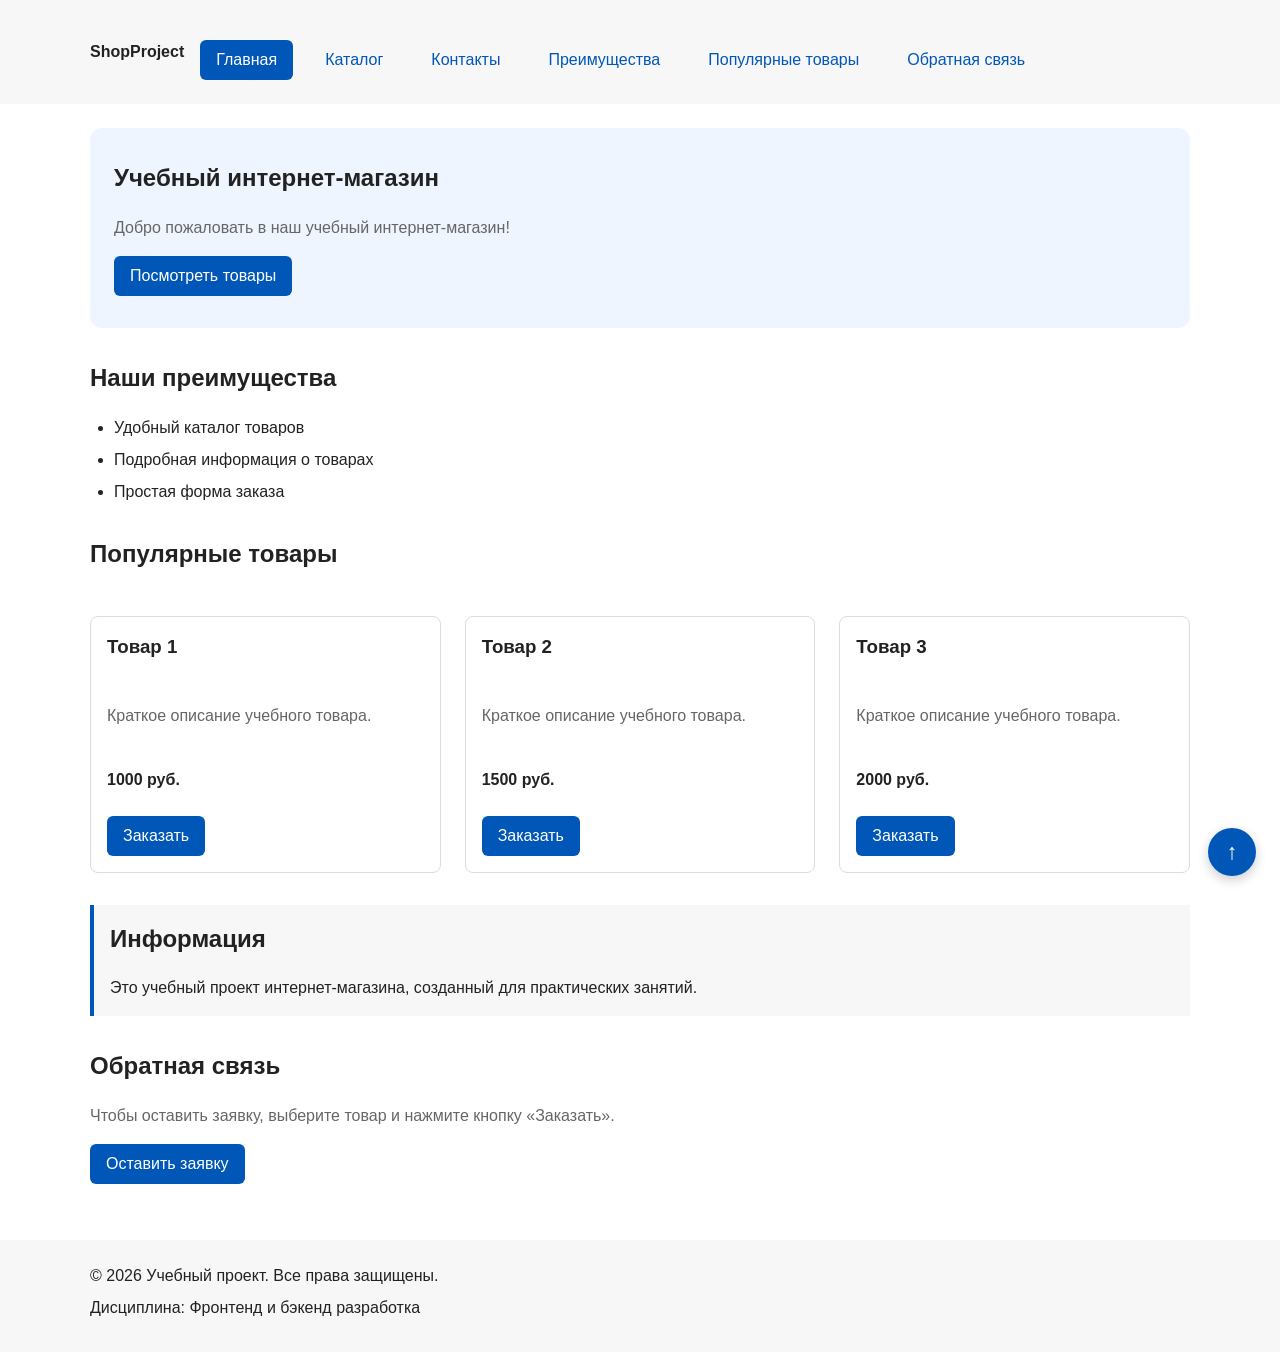
==== commit b4880ce5: "refactor: apply BEM naming to CSS classes" ====
--- a/index.html
+++ b/index.html
@@ -1,333 +1,178 @@
 <!DOCTYPE html>
 <html lang="ru">
-
 <head>
   <meta charset="UTF-8">
   <meta name="viewport" content="width=device-width, initial-scale=1.0">
+  <meta name="description" content="Учебный интернет-магазин.">
   <title>Учебный интернет-магазин</title>
-
   <link rel="stylesheet" href="css/style.css">
   <script src="js/main.js" defer></script>
 </head>
-
 <body id="top">
-
-  <header>
-    <div class="site-header">
-
-      <a class="site-logo" href="index.html">ShopProject</a>
+  <header class="site-header">
+    <div class="site-header__inner">
+      <a class="site-header__logo" href="index.html">ShopProject</a>
 
       <nav class="site-nav" aria-label="Основная навигация">
         <ul class="site-nav__list">
-          <li><a href="index.html">Главная</a></li>
-          <li><a href="catalog.html">Каталог</a></li>
-          <li><a href="contacts.html">Контакты</a></li>
-          <li><a href="index.html#advantages">Преимущества</a></li>
-          <li><a href="index.html#popular">Популярные товары</a></li>
-          <li><a href="index.html#contacts">Обратная связь</a></li>
+          <li class="site-nav__item">
+            <a class="site-nav__link site-nav__link--active" href="index.html">Главная</a>
+          </li>
+          <li class="site-nav__item">
+            <a class="site-nav__link" href="catalog.html">Каталог</a>
+          </li>
+          <li class="site-nav__item">
+            <a class="site-nav__link" href="contacts.html">Контакты</a>
+          </li>
+          <li class="site-nav__item">
+            <a class="site-nav__link" href="#advantages">Преимущества</a>
+          </li>
+          <li class="site-nav__item">
+            <a class="site-nav__link" href="#popular">Популярные товары</a>
+          </li>
+          <li class="site-nav__item">
+            <a class="site-nav__link" href="#contacts">Обратная связь</a>
+          </li>
         </ul>
       </nav>
-
-
     </div>
   </header>
 
-
   <main>
-
     <section class="hero">
-
-      <h1>Учебный интернет-магазин</h1>
-
-      <p>
-        Это стартовая страница учебного frontend-проекта.
-        В дальнейшем на её основе будет разработан многостраничный сайт
-        интернет-магазина или каталога услуг.
+      <h1 class="hero__title">Учебный интернет-магазин</h1>
+      <p class="hero__description">
+        Добро пожаловать в наш учебный интернет-магазин!
       </p>
-
-      <a class="button" href="#popular">Перейти к товарам</a>
-
+      <a class="button button--primary" href="#popular">Посмотреть товары</a>
     </section>
 
-
     <section class="section" id="advantages">
-
-      <h2>Преимущества проекта</h2>
-
+      <h2 class="section__title">Наши преимущества</h2>
       <ul class="advantages-list">
-        <li>понятная HTML-структура;</li>
-        <li>семантические блоки страницы;</li>
-        <li>подключение внешнего CSS-файла;</li>
-        <li>подготовка к разработке многостраничного сайта.</li>
+        <li class="advantages-list__item">Удобный каталог товаров</li>
+        <li class="advantages-list__item">Подробная информация о товарах</li>
+        <li class="advantages-list__item">Простая форма заказа</li>
       </ul>
-
     </section>
 
-
     <section class="section" id="popular">
-
-      <h2>Популярные товары</h2>
-
       <div class="products-grid">
+        <h2 class="products-grid__title">Популярные товары</h2>
 
         <article class="product-card">
-          <h3>Товар 1</h3>
-          <p>Краткое описание учебного товара.</p>
-          <p>Цена: 1000 руб.</p>
-          <button class="button product-card__button" type="button" data-product="Товар 1">
+          <h3 class="product-card__title">Товар 1</h3>
+          <p class="product-card__description">Краткое описание учебного товара.</p>
+          <p class="product-card__price">1000 руб.</p>
+          <button class="button button--primary product-card__button" type="button" data-product="Товар 1">
             Заказать
           </button>
         </article>
 
         <article class="product-card">
-          <h3>Товар 2</h3>
-          <p>Краткое описание учебного товара.</p>
-          <p>Цена: 1500 руб.</p>
-          <button class="button product-card__button" type="button" data-product="Товар 2">
+          <h3 class="product-card__title">Товар 2</h3>
+          <p class="product-card__description">Краткое описание учебного товара.</p>
+          <p class="product-card__price">1500 руб.</p>
+          <button class="button button--primary product-card__button" type="button" data-product="Товар 2">
             Заказать
           </button>
         </article>
 
         <article class="product-card">
-          <h3>Товар 3</h3>
-          <p>Краткое описание учебного товара.</p>
-          <p>Цена: 2000 руб.</p>
-          <button class="button product-card__button" type="button" data-product="Товар 3">
+          <h3 class="product-card__title">Товар 3</h3>
+          <p class="product-card__description">Краткое описание учебного товара.</p>
+          <p class="product-card__price">2000 руб.</p>
+          <button class="button button--primary product-card__button" type="button" data-product="Товар 3">
             Заказать
           </button>
         </article>
-
       </div>
-
     </section>
 
-
     <aside class="aside-info">
-
-      <h2>Информация для студентов</h2>
-
-      <p>
-        На следующих практических занятиях этот проект будет расширяться:
-        появятся формы, модальное окно, дополнительные страницы, Flex/Grid,
-        БЭМ-структура и адаптивная версия сайта.
+      <h2 class="aside-info__title">Информация</h2>
+      <p class="aside-info__text">
+        Это учебный проект интернет-магазина, созданный для практических занятий.
       </p>
-
     </aside>
 
+    <section class="section" id="contacts">
+      <h2 class="section__title">Обратная связь</h2>
+      <p class="section__description">
+        Чтобы оставить заявку, выберите товар и нажмите кнопку «Заказать».
+      </p>
+      <button class="button button--primary" type="button" data-open-order-dialog>
+        Оставить заявку
+      </button>
+    </section>
+
+    <dialog class="order-dialog" id="order-dialog" aria-labelledby="order-dialog-title">
+      <h2 class="order-dialog__title" id="order-dialog-title">Оформление заявки</h2>
+
+      
+      <form class="order-form" id="order-form" action="#" method="post" novalidate>
+        <input type="hidden" id="selected-product" name="product">
+
+        <div class="order-form__field">
+          <label class="order-form__label" for="order-name">Имя</label>
+          <input class="order-form__input" type="text" id="order-name" name="name"  placeholder="Введите ваше имя" minlength="2" autocomplete="given-name" required>
+        </div>
+
+        <div class="order-form__field">
+          <label class="order-form__label" for="order-email">E-mail</label>
+          <input class="order-form__input" type="email" id="order-email" name="email" placeholder="example@mail.ru" autocomplete="email" required>
+        </div>
+
+        <div class="order-form__field">
+          <label class="order-form__label" for="order-phone">Телефон</label>
+          <input class="order-form__input" type="tel" id="order-phone" name="phone" placeholder="+7 (900) 000-00-00" pattern="\+7 \([0-9]{3}\) [0-9]{3}-[0-9]{2}-[0-9]{2}" required>
+          <small>Формат: +7 (900) 000-00-00</small>
+        </div>
+
+        <div class="order-form__field">
+          <label class="order-form__label" for="order-date">Дата связи</label>
+          <input class="order-form__input" type="date" id="order-date" name="date">
+        </div>
+
+        <div class="order-form__field">
+          <label class="order-form__label" for="order-topic">Тема обращения</label>
+          <select class="order-form__input" id="order-topic" name="topic" required>
+            <option value="">Выберите тему</option>
+            <option value="product">Заказ товара</option>
+            <option value="consultation">Консультация</option>
+            <option value="delivery">Доставка</option>
+          </select>
+        </div>
+
+        <div class="order-form__field">
+          <label class="order-form__label" for="order-comment">Комментарий</label>
+          <textarea class="order-form__input" id="order-comment" name="comment" rows="4" placeholder="Укажите дополнительную информацию"></textarea>
+        </div>
+
+        <div class="order-form__field">
+          <label class="order-form__label" for="order-agreement">
+            <input class="order-form__input order-form__input--checkbox" type="checkbox" id="order-agreement" name="agreement" required>
+            Согласен на обработку персональных данных
+          </label>
+        </div>
+
+        <div class="order-form__actions">
+          <button class="button button--secondary" id="close-order-dialog" type="button">Закрыть</button>
+          <button class="button button--primary" type="submit">Отправить заявку</button>
+        </div>
+      </form>
+    </dialog>
+
+    <p class="success-message" id="success-message" hidden>
+      Заявка успешно отправлена!
+    </p>
   </main>
 
-
-  <footer id="contacts">
-
-    <p>
-      &copy; 2026 Учебный проект. Все права защищены.
-    </p>
-
-    <p>
-      Дисциплина: Фронтенд и бэкенд разработка
-    </p>
-
+  <footer class="site-footer">
+    <p class="site-footer__text">&copy; 2026 Учебный проект. Все права защищены.</p>
+    <p class="site-footer__text">Дисциплина: Фронтенд и бэкенд разработка</p>
   </footer>
 
-
-  <dialog
-    class="order-dialog"
-    id="order-dialog"
-    aria-labelledby="order-dialog-title"
-  >
-
-    <h2 id="order-dialog-title">
-      Оформление заявки
-    </h2>
-
-
-    <form
-      class="order-form"
-      id="order-form"
-      action="#"
-      method="post"
-      novalidate
-    >
-
-      <input
-        id="selected-product"
-        name="selected-product"
-        type="hidden"
-      >
-
-
-      <div class="form-field">
-
-        <label for="order-name">
-          Имя
-        </label>
-
-        <input
-          id="order-name"
-          name="name"
-          type="text"
-          placeholder="Введите ваше имя"
-          minlength="2"
-          autocomplete="given-name"
-          required
-        >
-
-      </div>
-
-
-      <div class="form-field">
-
-        <label for="order-email">
-          E-mail
-        </label>
-
-        <input
-          id="order-email"
-          name="email"
-          type="email"
-          placeholder="example@mail.ru"
-          autocomplete="email"
-          required
-        >
-
-      </div>
-
-
-      <div class="form-field">
-
-        <label for="order-phone">
-          Телефон
-        </label>
-
-        <input
-          id="order-phone"
-          name="phone"
-          type="tel"
-          inputmode="tel"
-          placeholder="+7 (900) 000-00-00"
-          pattern="^\+7 \(\d{3}\) \d{3}-\d{2}-\d{2}$"
-          required
-        >
-
-        <small>
-          Формат: +7 (900) 000-00-00
-        </small>
-
-      </div>
-
-
-      <div class="form-field">
-
-        <label for="order-date">
-          Дата связи
-        </label>
-
-        <input
-          id="order-date"
-          name="date"
-          type="date"
-        >
-
-      </div>
-
-
-      <div class="form-field">
-
-        <label for="order-topic">
-          Тема заявки
-        </label>
-
-        <select
-          id="order-topic"
-          name="topic"
-          required
-        >
-          <option value="">
-            Выберите тему
-          </option>
-
-          <option value="product">
-            Заказ товара
-          </option>
-
-          <option value="consultation">
-            Консультация
-          </option>
-
-          <option value="delivery">
-            Доставка
-          </option>
-
-        </select>
-
-      </div>
-
-
-      <div class="form-field">
-
-        <label for="order-comment">
-          Комментарий
-        </label>
-
-        <textarea
-          id="order-comment"
-          name="comment"
-          rows="4"
-          placeholder="Укажите дополнительную информацию"
-        ></textarea>
-
-      </div>
-
-
-      <div class="form-field form-field--checkbox">
-
-        <label>
-
-          <input
-            id="order-agreement"
-            name="agreement"
-            type="checkbox"
-            required
-          >
-
-          Я согласен на обработку данных
-
-        </label>
-
-      </div>
-
-
-      <div class="form-actions">
-
-        <button
-          type="button"
-          id="close-order-dialog"
-        >
-          Закрыть
-        </button>
-
-        <button type="submit">
-          Отправить заявку
-        </button>
-
-      </div>
-
-    </form>
-
-  </dialog>
-
-
-  <p
-    class="success-message"
-    id="success-message"
-    hidden
-  >
-    Форма успешно отправлена!
-  </p>
-
-
   <a class="back-to-top" href="#top" aria-label="Вернуться наверх">↑</a>
-
-
 </body>
 </html>
--- a/css/style.css
+++ b/css/style.css
@@ -1,9 +1,4 @@
-/* ===============================
-   1. Переменные проекта
-   =============================== */
-
 :root {
-  /* Основные цвета проекта */
   --color-bg: #ffffff;
   --color-text: #222222;
   --color-muted: #666666;
@@ -17,29 +12,25 @@
   --color-success-bg: #eefaf0;
   --color-white: #ffffff;
 
-  /* Отступы */
   --space-xs: 4px;
   --space-sm: 8px;
   --space-md: 16px;
   --space-lg: 24px;
   --space-xl: 32px;
 
-  /* Скругления */
   --radius-sm: 6px;
   --radius-md: 8px;
   --radius-lg: 12px;
 
-  /* Размеры */
   --container-width: 1100px;
 }
-
-
-/* ===============================
-   2. Базовые стили
-   =============================== */
 
 * {
   box-sizing: border-box;
+}
+
+html {
+  scroll-behavior: smooth;
 }
 
 body {
@@ -50,16 +41,9 @@
   background-color: var(--color-bg);
 }
 
-header,
-main,
-footer {
+main {
   padding: var(--space-lg);
 }
-
-
-/* ===============================
-   3. Общие элементы интерфейса
-   =============================== */
 
 a {
   color: var(--color-primary);
@@ -74,65 +58,69 @@
   outline-offset: 3px;
 }
 
-.button,
-.form-actions button {
+.button {
   display: inline-block;
   padding: var(--space-sm) var(--space-md);
+  border: none;
+  border-radius: var(--radius-sm);
+  font: inherit;
+  text-decoration: none;
+  cursor: pointer;
+}
+
+.button--primary {
   color: var(--color-white);
   background-color: var(--color-primary);
-  text-decoration: none;
-  border: none;
-  cursor: pointer;
-  border-radius: var(--radius-sm);
-}
-
-.button:hover,
-.form-actions button:hover {
+}
+
+.button--primary:hover {
   color: var(--color-white);
   background-color: var(--color-primary-dark);
 }
 
-.button:focus-visible,
-.form-actions button:focus-visible {
+.button--secondary {
+  color: var(--color-primary);
+  background-color: transparent;
+  border: 1px solid var(--color-primary);
+}
+
+.button--secondary:hover {
+  color: var(--color-white);
+  background-color: var(--color-primary);
+}
+
+.button:focus-visible {
   outline: 2px solid var(--color-primary);
   outline-offset: 3px;
 }
 
 .button:disabled,
-.form-actions button:disabled {
+.button--disabled {
   opacity: 0.6;
   cursor: not-allowed;
 }
 
-
-/* ===============================
-   4. Компоненты страницы
-   =============================== */
-
-header {
+.site-header {
+  padding: var(--space-lg);
   background-color: var(--color-surface);
 }
 
-footer {
-  background-color: var(--color-surface);
-}
-
-
-/* FLEXBOX ДЛЯ ШАПКИ */
-
-.site-header {
+.site-header__inner {
+  display: flex;
+  align-items: center;
+  gap: var(--space-md);
   max-width: var(--container-width);
   margin: 0 auto;
-
-  display: flex;
-  gap: var(--space-md);
-  align-items: center;
-}
-
-.site-logo {
+}
+
+.site-header__logo {
+  color: var(--color-text);
   font-weight: bold;
   text-decoration: none;
-  color: var(--color-text);
+}
+
+.site-header__logo:hover {
+  color: var(--color-primary-dark);
 }
 
 .site-nav__list {
@@ -146,11 +134,7 @@
   list-style: none;
 }
 
-
-.site-logo:hover {
-  color: var(--color-primary-dark);
-}
-.site-nav__list a {
+.site-nav__link {
   display: inline-block;
   padding: var(--space-sm) var(--space-md);
   color: var(--color-primary);
@@ -158,17 +142,11 @@
   border-radius: var(--radius-sm);
 }
 
-.site-nav__list a:hover {
+.site-nav__link:hover,
+.site-nav__link--active {
   color: var(--color-white);
   background-color: var(--color-primary);
 }
-
-.products-grid {
-  display: grid;
-  grid-template-columns: repeat(3, 1fr);
-  gap: var(--space-lg);
-}
-
 
 .hero {
   max-width: var(--container-width);
@@ -178,48 +156,57 @@
   border-radius: var(--radius-lg);
 }
 
+.hero__title {
+  margin-top: 0;
+}
+
+.hero__description {
+  color: var(--color-muted);
+}
+
 .section {
   max-width: var(--container-width);
   margin: 0 auto var(--space-xl);
 }
 
-.section h2 {
-  margin-top: 0;
-}
-
-
-/* CSS GRID ДЛЯ ТОВАРОВ */
-
-.product-grid {
+.section__title {
+  margin-top: 0;
+}
+
+.section__description {
+  color: var(--color-muted);
+}
+
+.advantages-list {
+  padding-left: var(--space-lg);
+}
+
+.advantages-list__item {
+  margin-bottom: var(--space-sm);
+}
+
+.products-grid {
   display: grid;
-  grid-template-columns: repeat(3, 1fr);
-  gap: var(--space-md);
-}
-
-/*«Популярные товары» занимал всю строку 
-над тремя карточками, а не становился первой ячейкой сетки*/
-.product-grid h2 {
+  grid-template-columns: repeat(3, minmax(0, 1fr));
+  gap: var(--space-lg);
+}
+
+.products-grid__title {
   grid-column: 1 / -1;
-}
-
+  margin-top: 0;
+}
 
 .product-card {
   display: flex;
   flex-direction: column;
+  align-items: flex-start;
   gap: var(--space-sm);
-  margin-bottom: 0;
   padding: var(--space-md);
   border: 1px solid var(--color-border);
   border-radius: var(--radius-md);
   background-color: var(--color-bg);
 }
 
-.product-card .button {
-  margin-top: auto;
-  align-self: flex-start;
-}
-
-
 .product-card:hover {
   border-color: var(--color-primary);
 }
@@ -234,6 +221,10 @@
 
 .product-card__price {
   font-weight: bold;
+}
+
+.product-card__button {
+  margin-top: auto;
 }
 
 .aside-info {
@@ -244,10 +235,13 @@
   background-color: var(--color-surface);
 }
 
-
-/* ===============================
-   5. Форма и модальное окно
-   =============================== */
+.aside-info__title {
+  margin-top: 0;
+}
+
+.aside-info__text {
+  margin-bottom: 0;
+}
 
 .order-dialog {
   width: min(100% - var(--space-xl), 560px);
@@ -260,18 +254,20 @@
   background-color: rgba(0, 0, 0, 0.5);
 }
 
-.form-field {
+.order-dialog__title {
+  margin-top: 0;
+}
+
+.order-form__field {
   margin-bottom: var(--space-md);
 }
 
-.form-field label {
+.order-form__label {
   display: block;
   margin-bottom: var(--space-xs);
 }
 
-.form-field input,
-.form-field select,
-.form-field textarea {
+.order-form__input {
   width: 100%;
   padding: 10px 12px;
   border: 1px solid var(--color-border);
@@ -279,43 +275,27 @@
   font: inherit;
 }
 
-.form-field input[type="checkbox"] {
+.order-form__input--checkbox {
   width: auto;
 }
 
-.form-field small {
-  display: block;
-  margin-top: var(--space-xs);
-  color: var(--color-muted);
-}
-
-.form-field input:hover,
-.form-field select:hover,
-.form-field textarea:hover {
+.order-form__input:hover,
+.order-form__input:focus {
   border-color: var(--color-primary);
 }
 
-.form-field input:focus,
-.form-field select:focus,
-.form-field textarea:focus {
-  border-color: var(--color-primary);
-}
-
-.form-field input:focus-visible,
-.form-field select:focus-visible,
-.form-field textarea:focus-visible {
+.order-form__input:focus-visible {
   outline: 2px solid var(--color-primary);
   outline-offset: 3px;
 }
 
-.form-field input[aria-invalid="true"],
-.form-field select[aria-invalid="true"],
-.form-field textarea[aria-invalid="true"] {
+.order-form__input[aria-invalid="true"] {
   border-color: var(--color-danger);
 }
 
-.form-actions {
+.order-form__actions {
   display: flex;
+  flex-wrap: wrap;
   gap: var(--space-md);
   margin-top: var(--space-lg);
 }
@@ -327,6 +307,7 @@
   border-left: 4px solid var(--color-success);
   background-color: var(--color-success-bg);
 }
+
 .breadcrumbs {
   max-width: var(--container-width);
   margin: 0 auto var(--space-md);
@@ -334,29 +315,23 @@
   color: var(--color-muted);
 }
 
-.breadcrumbs a {
+.breadcrumbs__link {
   color: var(--color-primary);
 }
 
-.breadcrumbs span::before {
+.breadcrumbs__current::before {
   content: " / ";
   color: var(--color-muted);
 }
-html {
-  scroll-behavior: smooth;
-}
-
-:target {
-  outline: 2px dashed var(--color-primary);
-  outline-offset: 4px;
-}
+
+
 .catalog-layout {
-  max-width: var(--container-width);
-  margin: 0 auto var(--space-xl);
   display: grid;
-  grid-template-columns: 260px 1fr;
+  grid-template-columns: 260px minmax(0, 1fr);
   grid-template-areas: "filters products";
   gap: var(--space-lg);
+  max-width: var(--container-width);
+  margin: 0 auto var(--space-xl);
 }
 
 .catalog-filters {
@@ -367,70 +342,93 @@
   background-color: var(--color-surface);
 }
 
-.catalog-products {
-  grid-area: products;
-}
-.filters-form {
+.catalog-filters__title {
+  margin-top: 0;
+}
+
+.catalog-filters__form {
   display: grid;
   gap: var(--space-md);
 }
 
-.filters-form fieldset {
+.catalog-filters__fieldset {
+  min-width: 0;
   margin: 0;
   padding: var(--space-md);
   border: 1px solid var(--color-border);
   border-radius: var(--radius-sm);
 }
 
-.filters-form legend {
+.catalog-filters__legend {
   font-weight: 700;
 }
 
-.filters-form label {
+.catalog-filters__label {
   display: block;
   margin-bottom: var(--space-sm);
 }
 
-.filters-form input[type="number"] {
+.catalog-filters__input {
   width: 100%;
   padding: 8px 10px;
   border: 1px solid var(--color-border);
   border-radius: var(--radius-sm);
   font: inherit;
 }
-/* ===============================
-   Кнопка «Наверх»
-   =============================== */
+
+.catalog-filters__input--checkbox {
+  width: auto;
+}
+
+.catalog-products {
+  grid-area: products;
+  min-width: 0;
+}
+
+.catalog-products__title {
+  margin-top: 0;
+}
+
+.contact-list {
+  padding-left: var(--space-lg);
+}
+
+.contact-list__item {
+  margin-bottom: var(--space-sm);
+}
+
+.site-footer {
+  padding: var(--space-lg);
+  background-color: var(--color-surface);
+}
+
+.site-footer__text {
+  max-width: var(--container-width);
+  margin: 0 auto var(--space-sm);
+}
 
 .back-to-top {
   position: fixed;
   right: var(--space-lg);
   bottom: var(--space-lg);
   z-index: 100;
-
-  width: 48px;
-  height: 48px;
-
   display: flex;
   align-items: center;
   justify-content: center;
-
+  width: 48px;
+  height: 48px;
   font-size: 22px;
   line-height: 1;
-
+  text-decoration: none;
   color: var(--color-white);
   background-color: var(--color-primary);
-
-  border: none;
   border-radius: 50%;
-  cursor: pointer;
-
   box-shadow: 0 4px 12px rgba(0, 0, 0, 0.2);
-
   transition: background-color 0.2s ease, transform 0.2s ease;
 }
 
 .back-to-top:hover {
+  color: var(--color-white);
   background-color: var(--color-primary-dark);
   transform: translateY(-3px);
 }
@@ -443,43 +441,8 @@
 .back-to-top[hidden] {
   display: none;
 }
-/* ===============================
-   Кнопка «Наверх» (без JS)
-   =============================== */
-
-.back-to-top {
-  position: fixed;
-  right: var(--space-lg);
-  bottom: var(--space-lg);
-  z-index: 100;
-
-  width: 48px;
-  height: 48px;
-
-  display: flex;
-  align-items: center;
-  justify-content: center;
-
-  font-size: 22px;
-  line-height: 1;
-  text-decoration: none;
-
-  color: var(--color-white);
-  background-color: var(--color-primary);
-
-  border-radius: 50%;
-
-  box-shadow: 0 4px 12px rgba(0, 0, 0, 0.2);
-
-  transition: background-color 0.2s ease, transform 0.2s ease;
-}
-
-.back-to-top:hover {
-  background-color: var(--color-primary-dark);
-  transform: translateY(-3px);
-}
-
-.back-to-top:focus-visible {
-  outline: 2px solid var(--color-primary);
-  outline-offset: 3px;
+
+:target {
+  outline: 2px dashed var(--color-primary);
+  outline-offset: 4px;
 }
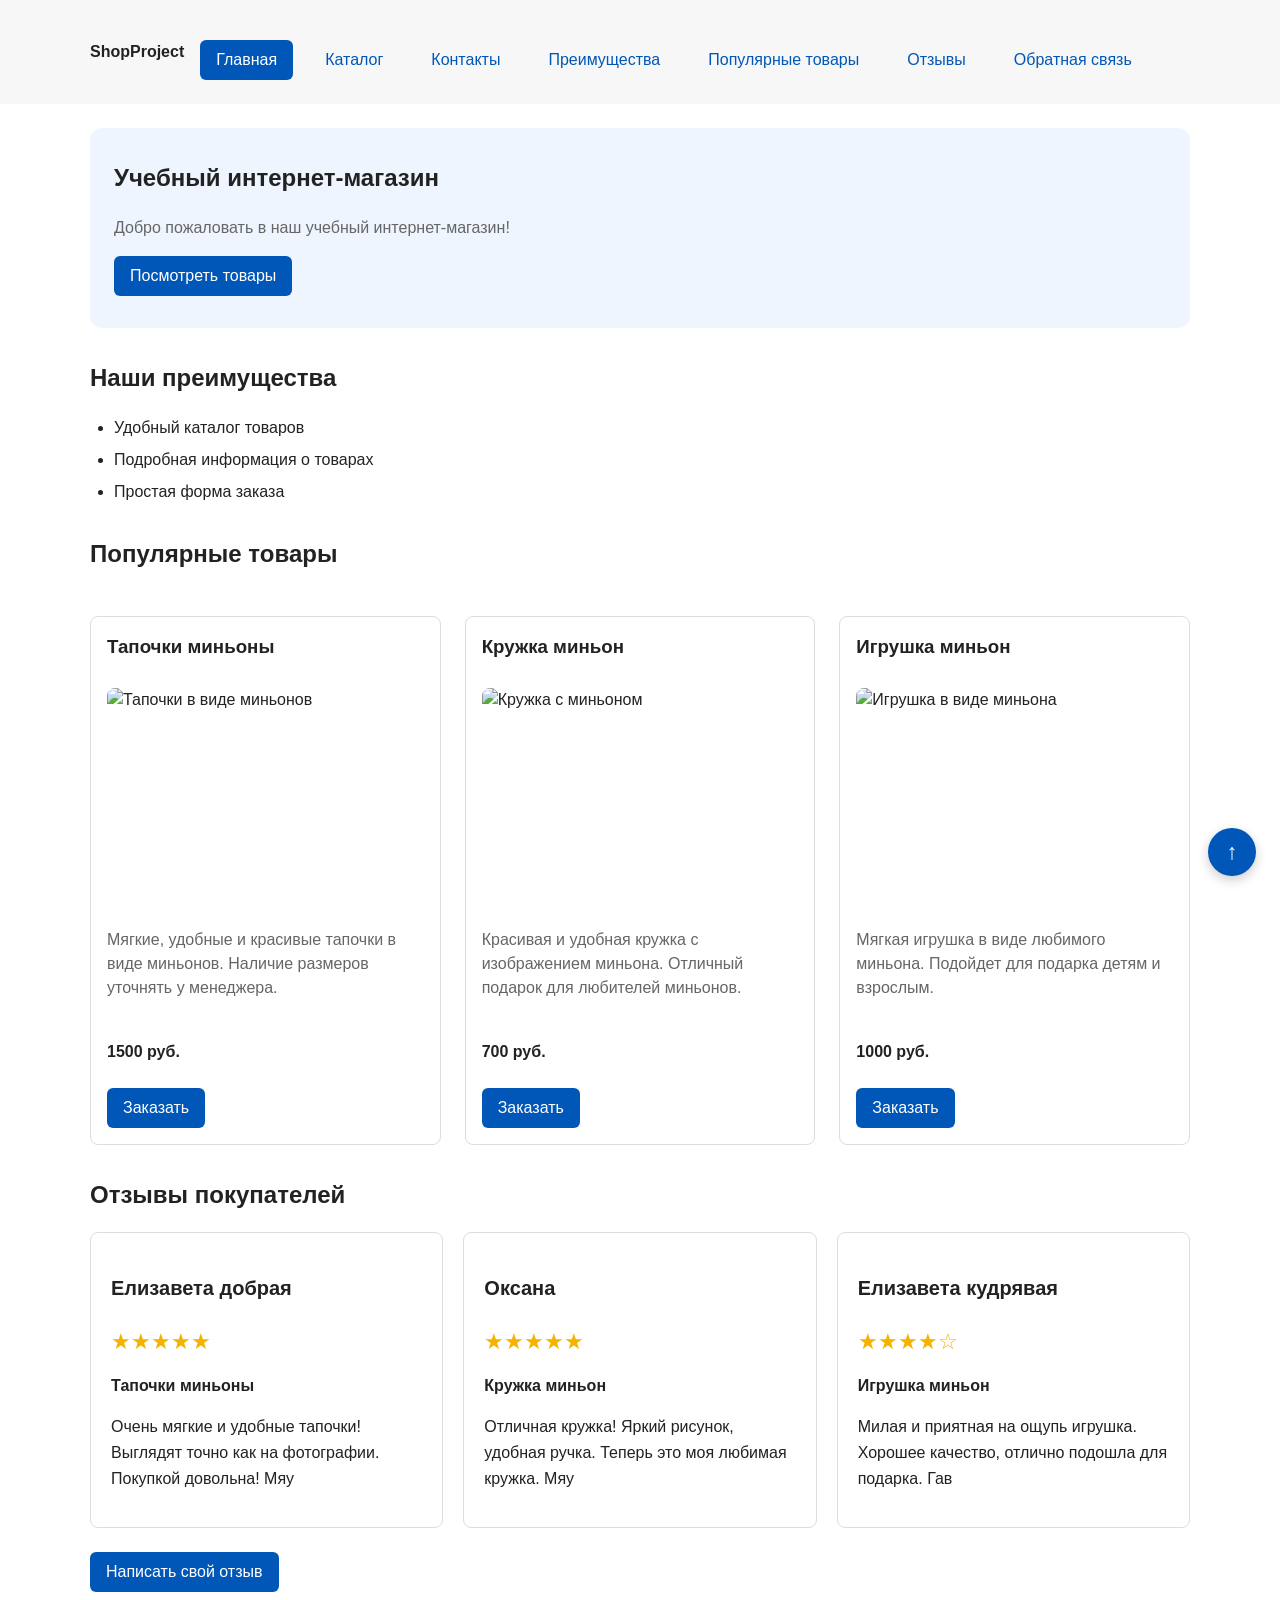
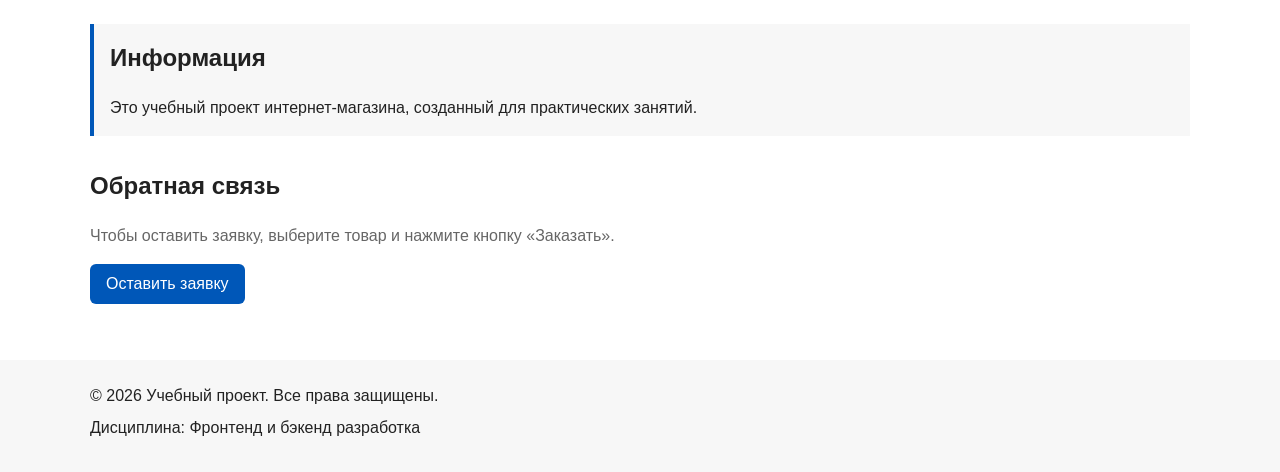
==== commit 1aff958a: "Update shop pages and reviews" ====
--- a/index.html
+++ b/index.html
@@ -1,3 +1,4 @@
+
 <!DOCTYPE html>
 <html lang="ru">
 <head>
@@ -31,6 +32,9 @@
             <a class="site-nav__link" href="#popular">Популярные товары</a>
           </li>
           <li class="site-nav__item">
+            <a class="site-nav__link" href="reviews.html">Отзывы</a>
+          </li>
+          <li class="site-nav__item">
             <a class="site-nav__link" href="#contacts">Обратная связь</a>
           </li>
         </ul>
@@ -61,32 +65,121 @@
         <h2 class="products-grid__title">Популярные товары</h2>
 
         <article class="product-card">
-          <h3 class="product-card__title">Товар 1</h3>
-          <p class="product-card__description">Краткое описание учебного товара.</p>
-          <p class="product-card__price">1000 руб.</p>
-          <button class="button button--primary product-card__button" type="button" data-product="Товар 1">
+          <h3 class="product-card__title">Тапочки миньоны</h3>
+
+          <img
+            class="product-card__image"
+            src="https://magicmag.net/image/cache/catalog/items/2976/tapochki-minon-7-1398x1398.jpg"
+            alt="Тапочки в виде миньонов"
+          >
+
+          <p class="product-card__description">
+            Мягкие, удобные и красивые тапочки в виде миньонов.
+            Наличие размеров уточнять у менеджера.
+          </p>
+
+          <p class="product-card__price">1500 руб.</p>
+
+          <button
+            class="button button--primary product-card__button"
+            type="button"
+            data-product="Тапочки миньоны"
+          >
             Заказать
           </button>
         </article>
 
         <article class="product-card">
-          <h3 class="product-card__title">Товар 2</h3>
-          <p class="product-card__description">Краткое описание учебного товара.</p>
-          <p class="product-card__price">1500 руб.</p>
-          <button class="button button--primary product-card__button" type="button" data-product="Товар 2">
+          <h3 class="product-card__title">Кружка миньон</h3>
+
+          <img
+            class="product-card__image"
+            src="https://avatars.mds.yandex.net/i?id=903f95cbf3c972680121337d0cf85c90_l-5229226-images-thumbs&amp;n=13"
+            alt="Кружка с миньоном"
+          >
+
+          <p class="product-card__description">
+            Красивая и удобная кружка с изображением миньона.
+            Отличный подарок для любителей миньонов.
+          </p>
+
+          <p class="product-card__price">700 руб.</p>
+
+          <button
+            class="button button--primary product-card__button"
+            type="button"
+            data-product="Кружка миньон"
+          >
             Заказать
           </button>
         </article>
 
         <article class="product-card">
-          <h3 class="product-card__title">Товар 3</h3>
-          <p class="product-card__description">Краткое описание учебного товара.</p>
-          <p class="product-card__price">2000 руб.</p>
-          <button class="button button--primary product-card__button" type="button" data-product="Товар 3">
+          <h3 class="product-card__title">Игрушка миньон</h3>
+
+          <img
+            class="product-card__image"
+            src="https://basket-10.wbbasket.ru/vol1439/part143958/143958250/images/big/1.webp"
+            alt="Игрушка в виде миньона"
+          >
+
+          <p class="product-card__description">
+            Мягкая игрушка в виде любимого миньона.
+            Подойдет для подарка детям и взрослым.
+          </p>
+
+          <p class="product-card__price">1000 руб.</p>
+
+          <button
+            class="button button--primary product-card__button"
+            type="button"
+            data-product="Игрушка миньон"
+          >
             Заказать
           </button>
         </article>
       </div>
+    </section>
+
+    <section class="section reviews" id="reviews">
+      <h2 class="section__title">Отзывы покупателей</h2>
+
+      <div class="reviews__list">
+        <article class="reviews__card">
+          <h3 class="reviews__name">Елизавета добрая</h3>
+          <p class="reviews__rating">★★★★★</p>
+          <p class="reviews__product">Тапочки миньоны</p>
+          <p class="reviews__text">
+            Очень мягкие и удобные тапочки!
+            Выглядят точно как на фотографии.
+            Покупкой довольна! Мяу
+          </p>
+        </article>
+
+        <article class="reviews__card">
+          <h3 class="reviews__name">Оксана</h3>
+          <p class="reviews__rating">★★★★★</p>
+          <p class="reviews__product">Кружка миньон</p>
+          <p class="reviews__text">
+            Отличная кружка! Яркий рисунок,
+            удобная ручка. Теперь это моя любимая кружка. Мяу
+          </p>
+        </article>
+
+        <article class="reviews__card">
+          <h3 class="reviews__name">Елизавета кудрявая</h3>
+          <p class="reviews__rating">★★★★☆</p>
+          <p class="reviews__product">Игрушка миньон</p>
+          <p class="reviews__text">
+            Милая и приятная на ощупь игрушка.
+            Хорошее качество, отлично подошла для подарка. Гав
+          </p>
+        </article>
+      </div>
+
+      <a class="button button--primary reviews__button" href="reviews.html">
+        Написать свой отзыв
+      </a>
     </section>
 
     <aside class="aside-info">
@@ -109,13 +202,12 @@
     <dialog class="order-dialog" id="order-dialog" aria-labelledby="order-dialog-title">
       <h2 class="order-dialog__title" id="order-dialog-title">Оформление заявки</h2>
 
-      
       <form class="order-form" id="order-form" action="#" method="post" novalidate>
         <input type="hidden" id="selected-product" name="product">
 
         <div class="order-form__field">
           <label class="order-form__label" for="order-name">Имя</label>
-          <input class="order-form__input" type="text" id="order-name" name="name"  placeholder="Введите ваше имя" minlength="2" autocomplete="given-name" required>
+          <input class="order-form__input" type="text" id="order-name" name="name" placeholder="Введите ваше имя" minlength="2" autocomplete="given-name" required>
         </div>
 
         <div class="order-form__field">
@@ -175,4 +267,4 @@
 
   <a class="back-to-top" href="#top" aria-label="Вернуться наверх">↑</a>
 </body>
-</html>+</html>
--- a/css/style.css
+++ b/css/style.css
@@ -103,6 +103,9 @@
 .site-header {
   padding: var(--space-lg);
   background-color: var(--color-surface);
+  position: sticky;
+  top: 0;
+  z-index: 1000;
 }
 
 .site-header__inner {
@@ -445,4 +448,110 @@
 :target {
   outline: 2px dashed var(--color-primary);
   outline-offset: 4px;
-}+}
+
+.product-card__image {
+  display: block;
+  width: 100%;
+  height: 200px;
+  object-fit: contain;
+  border-radius: 8px;
+  margin-bottom: 16px;
+}
+
+/* Блок отзывов */
+
+.reviews__form {
+  max-width: 600px;
+  display: flex;
+  flex-direction: column;
+  gap: 16px;
+}
+
+.reviews__field {
+  display: flex;
+  flex-direction: column;
+  gap: 8px;
+}
+
+.reviews__label {
+  font-weight: 600;
+}
+
+.reviews__input {
+  width: 100%;
+  padding: 12px;
+  border: 1px solid var(--color-border);
+  border-radius: var(--radius-md);
+  font: inherit;
+  background-color: var(--color-white);
+  color: var(--color-text);
+}
+
+.reviews__input:focus {
+  outline: 2px solid var(--color-primary);
+  outline-offset: 2px;
+}
+
+.reviews__input--textarea {
+  resize: vertical;
+}
+
+.reviews__success {
+  display: none;
+  margin-top: 20px;
+  padding: 16px;
+  background-color: var(--color-success-bg);
+  color: var(--color-success);
+  border-radius: var(--radius-md);
+  font-weight: 600;
+}
+
+.reviews__success:target {
+  display: block;
+}
+
+.reviews__list {
+  display: grid;
+  grid-template-columns: repeat(3, 1fr);
+  gap: 20px;
+  margin-bottom: 24px;
+}
+
+.reviews__card {
+  padding: 20px;
+  border: 1px solid var(--color-border);
+  border-radius: 8px;
+  background-color: var(--color-white);
+}
+
+.reviews__name {
+  margin-bottom: 8px;
+  font-size: 20px;
+}
+
+.reviews__rating {
+  color: #f5b301;
+  font-size: 22px;
+  margin-bottom: 8px;
+}
+
+.reviews__product {
+  font-weight: 600;
+  margin-bottom: 12px;
+}
+
+.reviews__text {
+  line-height: 1.6;
+}
+
+.reviews__button {
+  display: inline-block;
+}
+
+@media (max-width: 768px) {
+  .reviews__list {
+    grid-template-columns: 1fr;
+  }
+}
+
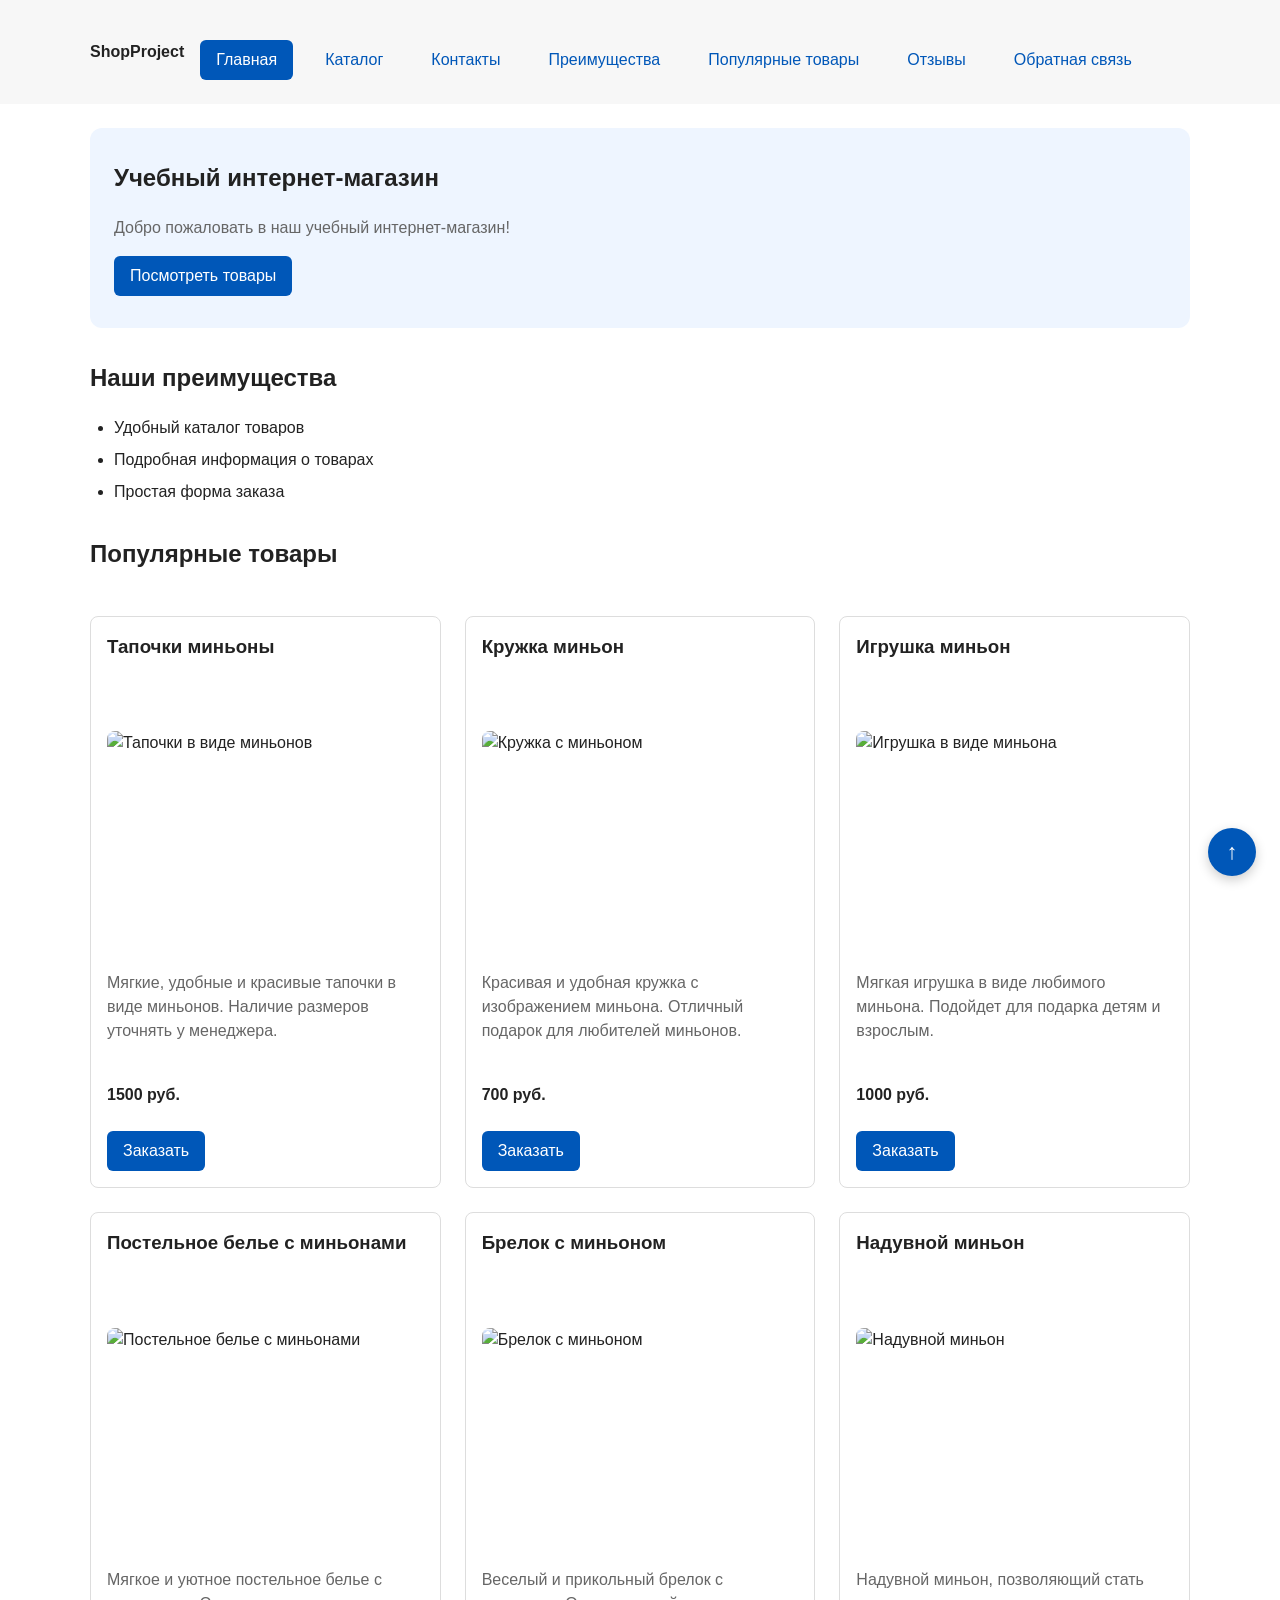
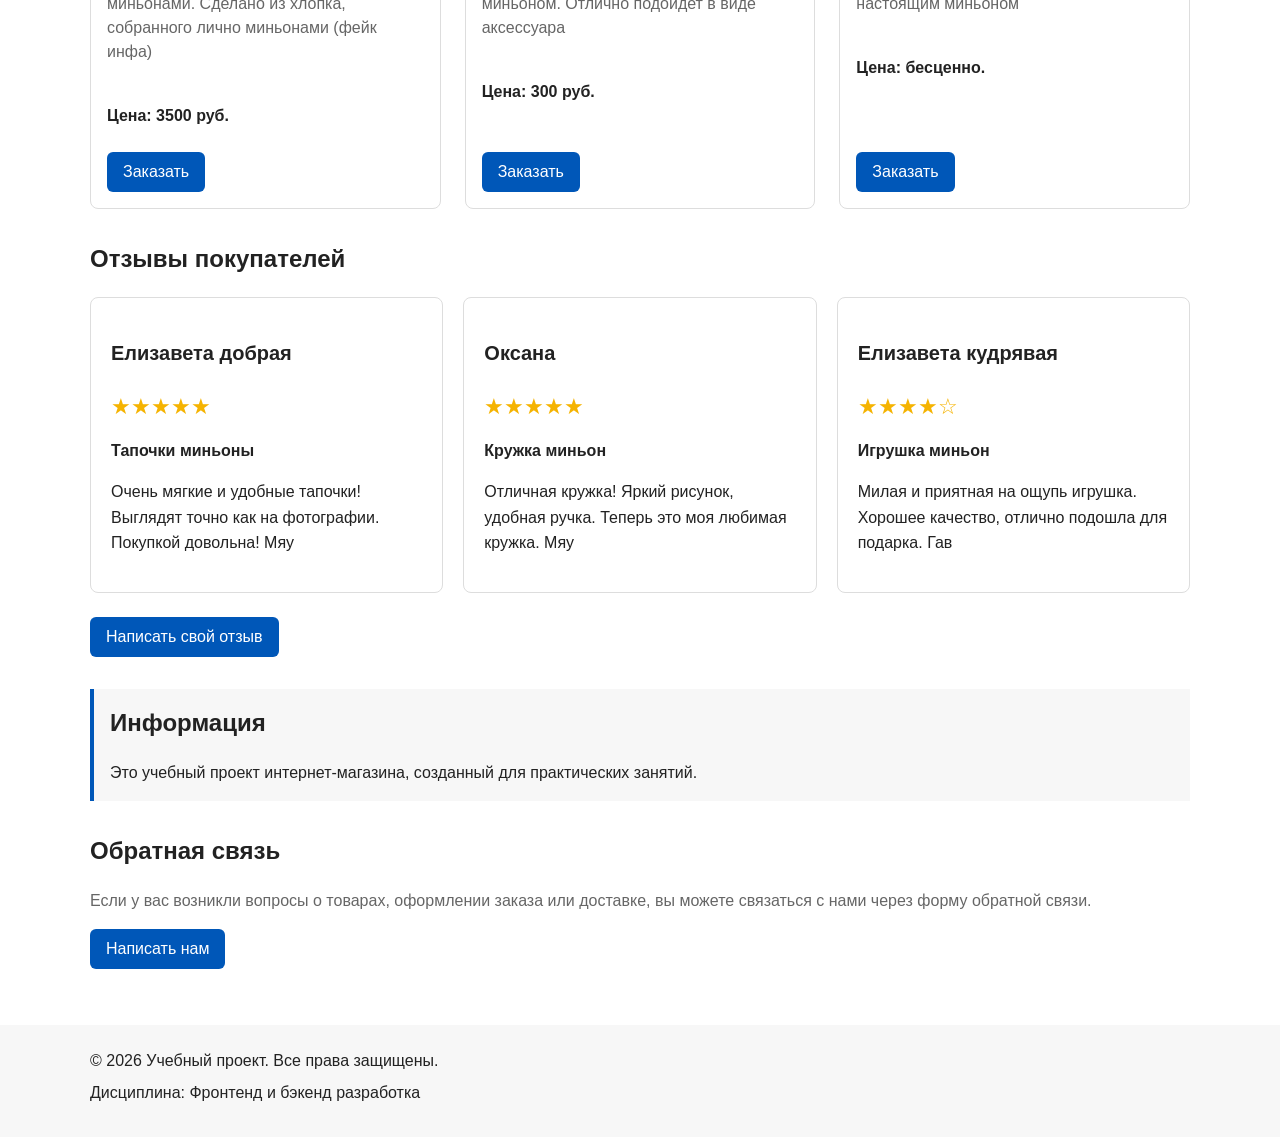
==== commit ef92b2d3: "update kr2" ====
--- a/index.html
+++ b/index.html
@@ -35,7 +35,7 @@
             <a class="site-nav__link" href="reviews.html">Отзывы</a>
           </li>
           <li class="site-nav__item">
-            <a class="site-nav__link" href="#contacts">Обратная связь</a>
+            <a class="site-nav__link" href="feedback.html">Обратная связь</a>
           </li>
         </ul>
       </nav>
@@ -138,6 +138,60 @@
             Заказать
           </button>
         </article>
+        <article class="product-card">
+            <h3 class="product-card__title">Постельное белье с миньонами</h3>
+            <img class="product-card__image" src="https://avatars.mds.yandex.net/get-mpic/5209746/img_id4419014423543863041.jpeg/orig"
+              alt="Постельное белье с миньонами">
+            <p class="product-card__description">
+              Мягкое и уютное постельное белье с миньонами. Сделано из хлопка, собранного лично миньонами (фейк инфа)
+            </p>
+            <p class="product-card__price">
+              Цена: 3500 руб.
+            </p>
+            <button class="button button--primary product-card__button"
+                    type="button"
+                    data-product="Постельное белье с миньонами"
+                    data-open-order-dialog>
+              Заказать
+            </button>
+
+          </article>
+          <article class="product-card">
+            <h3 class="product-card__title">Брелок с миньоном</h3>
+            <img class="product-card__image" src="https://avatars.mds.yandex.net/i?id=2a2918624eb78df026f655584a58ede7_l-5232826-images-thumbs&n=13"
+              alt="Брелок с миньоном">
+            <p class="product-card__description">
+              Веселый и прикольный брелок с миньоном. Отлично подойдет в виде аксессуара
+            </p>
+            <p class="product-card__price">
+              Цена: 300 руб.
+            </p>
+            <button class="button button--primary product-card__button"
+                    type="button"
+                    data-product="Брелок с миньоном"
+                    data-open-order-dialog>
+              Заказать
+            </button>
+
+          </article>
+          <article class="product-card">
+            <h3 class="product-card__title">Надувной миньон</h3>
+            <img class="product-card__image" src="https://avatars.mds.yandex.net/i?id=7a7d14e4db5bb34fc8d44646cedd1a4f_sr-3966851-images-thumbs&n=13"
+              alt="Надувной миньон">
+            <p class="product-card__description">
+              Надувной миньон, позволяющий стать настоящим миньоном
+            </p>
+            <p class="product-card__price">
+              Цена: бесценно.
+            </p>
+            <button class="button button--primary product-card__button"
+                    type="button"
+                    data-product="Надувной миньон"
+                    data-open-order-dialog>
+              Заказать
+            </button>
+
+          </article>
       </div>
     </section>
 
@@ -192,10 +246,11 @@
     <section class="section" id="contacts">
       <h2 class="section__title">Обратная связь</h2>
       <p class="section__description">
-        Чтобы оставить заявку, выберите товар и нажмите кнопку «Заказать».
+        Если у вас возникли вопросы о товарах, оформлении заказа или доставке,
+  вы можете связаться с нами через форму обратной связи.
       </p>
       <button class="button button--primary" type="button" data-open-order-dialog>
-        Оставить заявку
+        Написать нам
       </button>
     </section>
 
--- a/css/style.css
+++ b/css/style.css
@@ -337,13 +337,18 @@
   margin: 0 auto var(--space-xl);
 }
 
+
 .catalog-filters {
   grid-area: filters;
   padding: var(--space-md);
   border: 1px solid var(--color-border);
   border-radius: var(--radius-md);
   background-color: var(--color-surface);
-}
+  position: sticky;
+  top: 100px;
+  align-self: start;
+}
+
 
 .catalog-filters__title {
   margin-top: 0;
@@ -555,3 +560,24 @@
   }
 }
 
+.product-card__title {
+  min-height: 72px;
+}
+
+.product-card__image {
+  height: 200px;
+  flex-shrink: 0;
+}
+
+.feedback {
+  padding: var(--space-lg);
+}
+
+.feedback__title {
+  margin-top: var(--space-xl);
+}
+
+.feedback__text {
+  color: var(--color-muted);
+  margin-bottom: var(--space-lg);
+}
